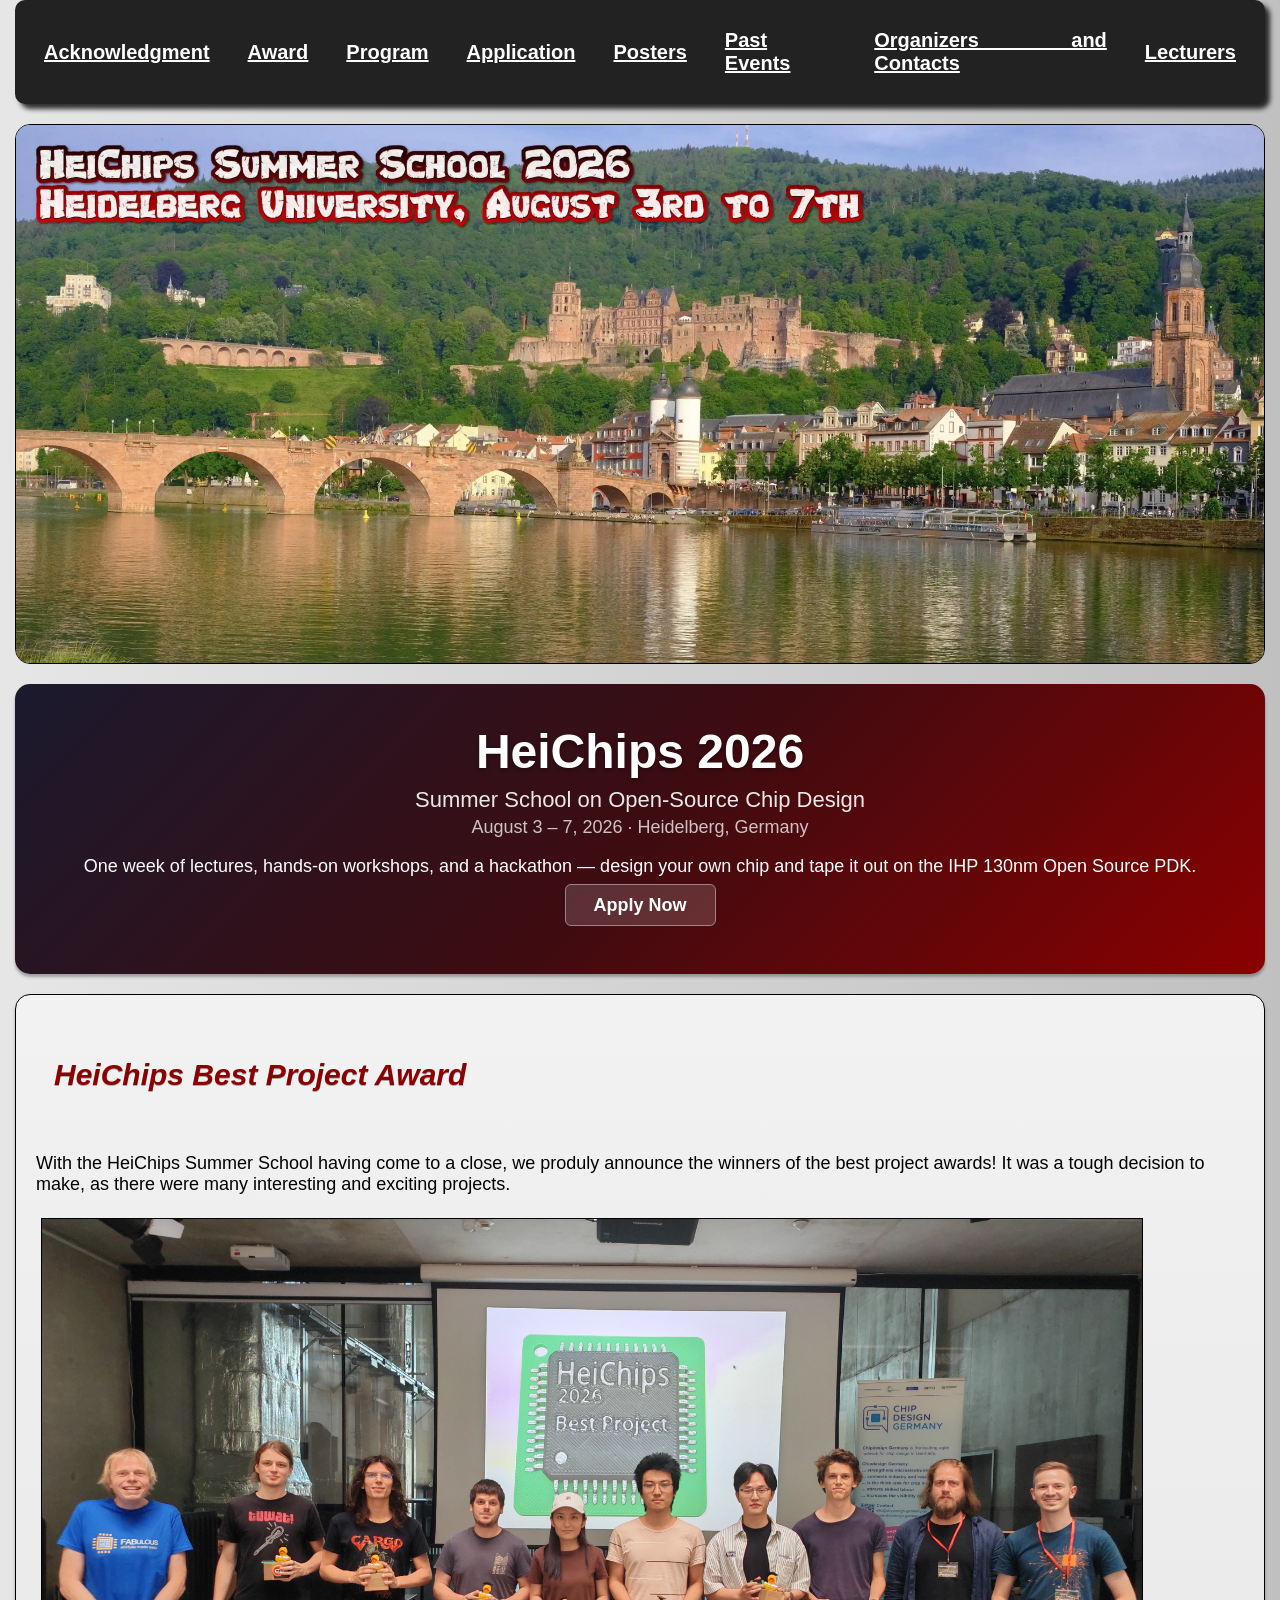
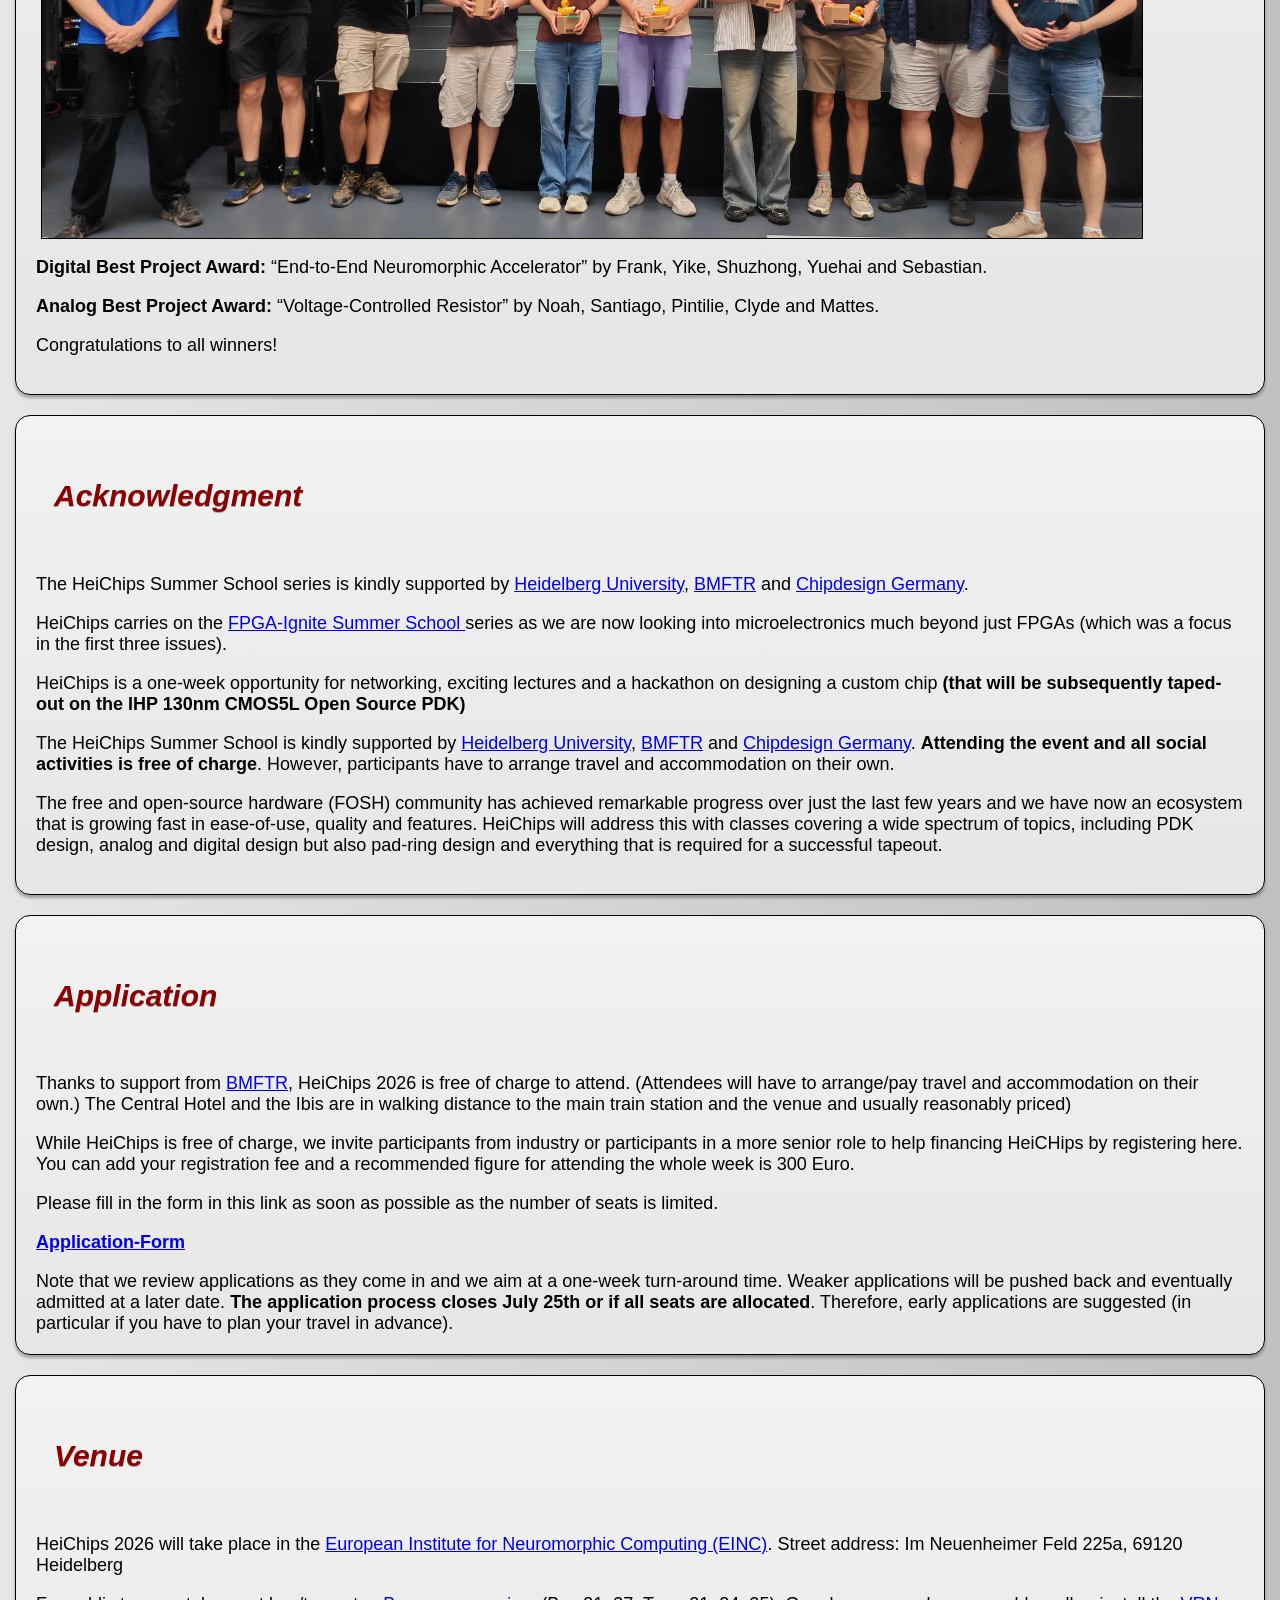
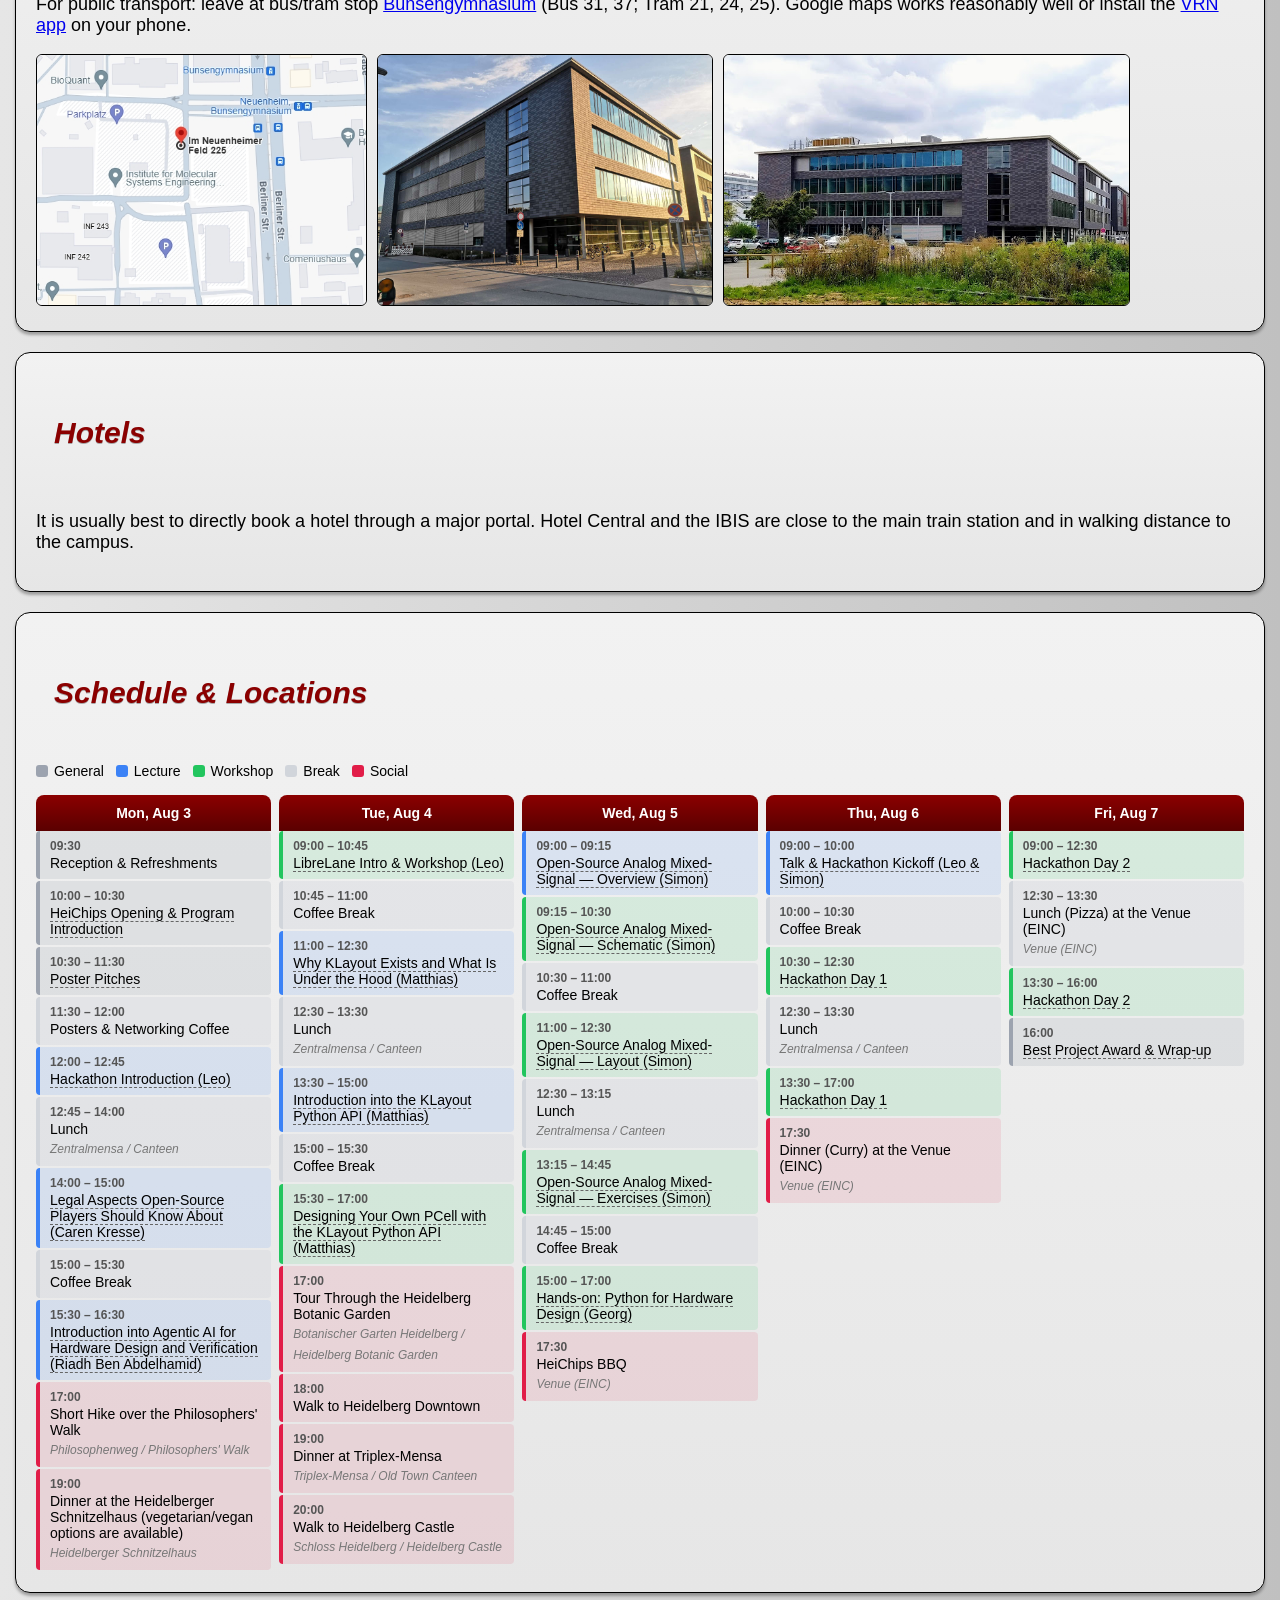
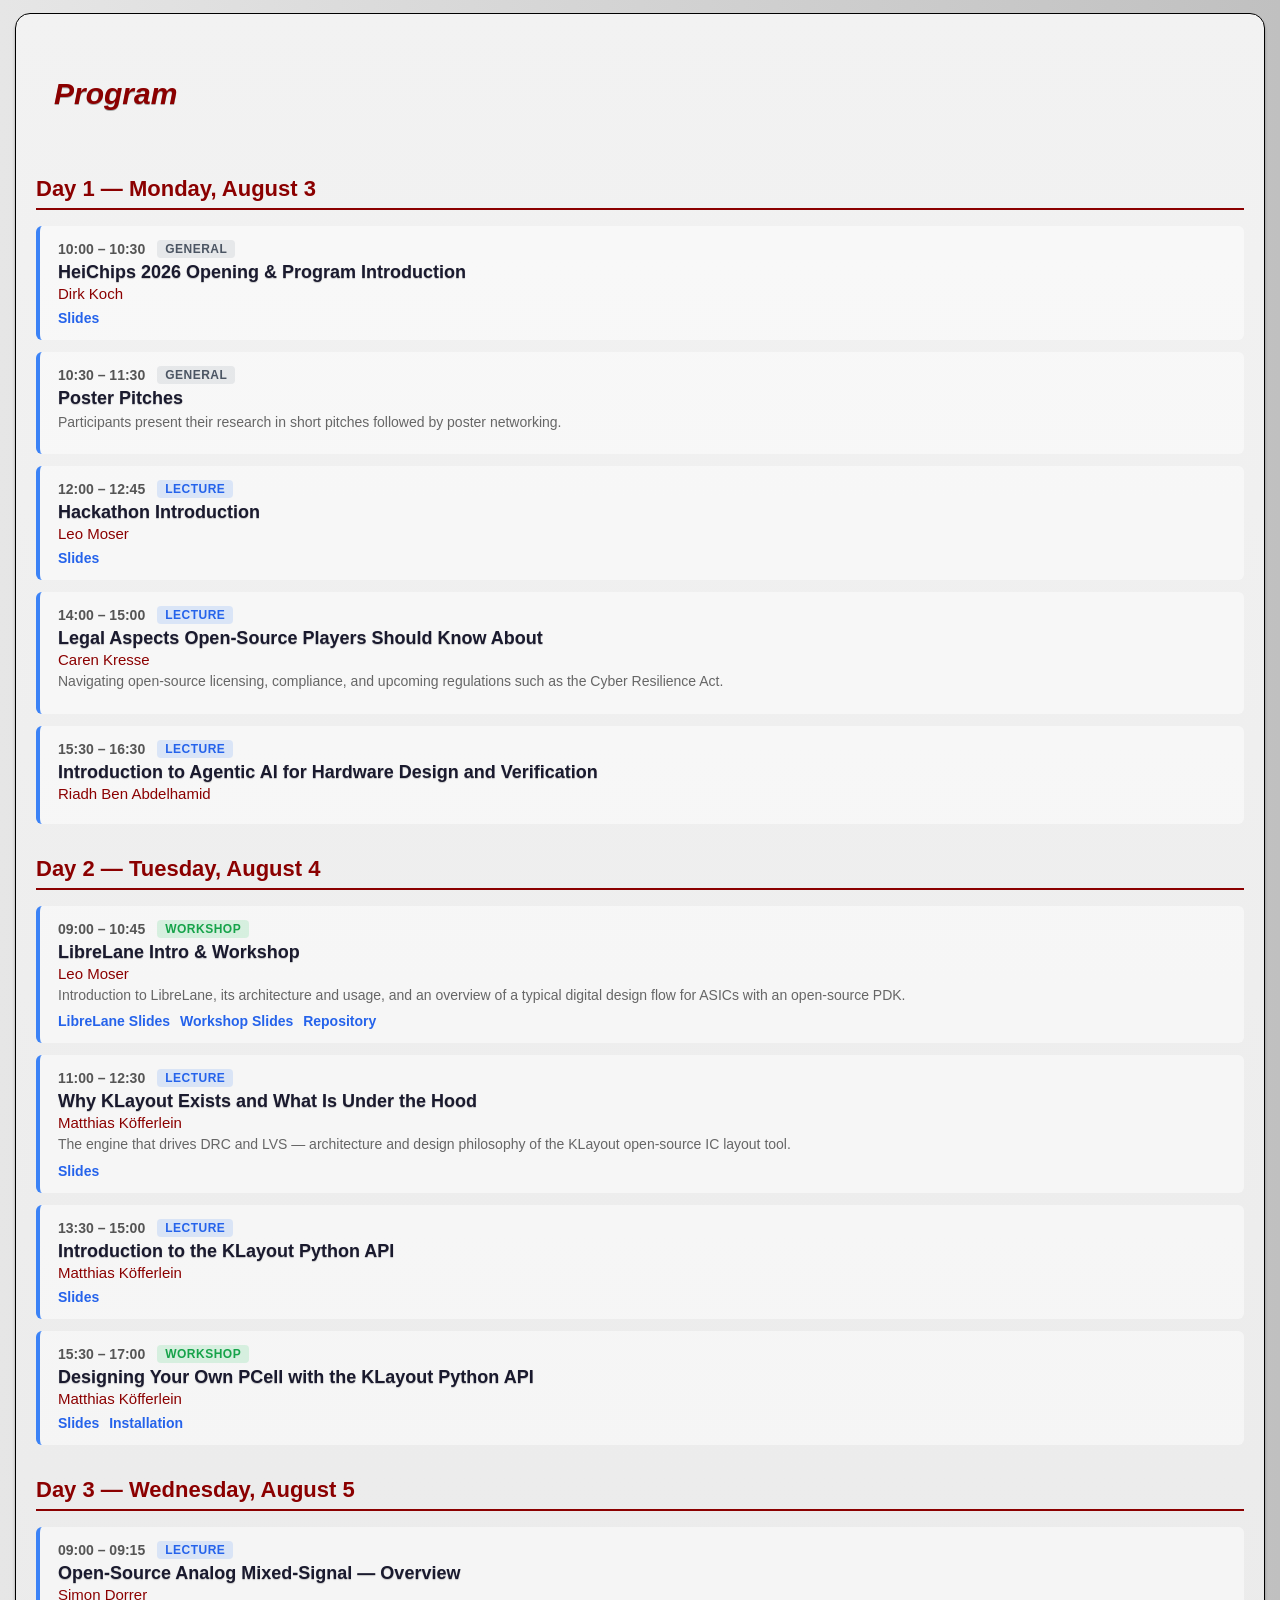
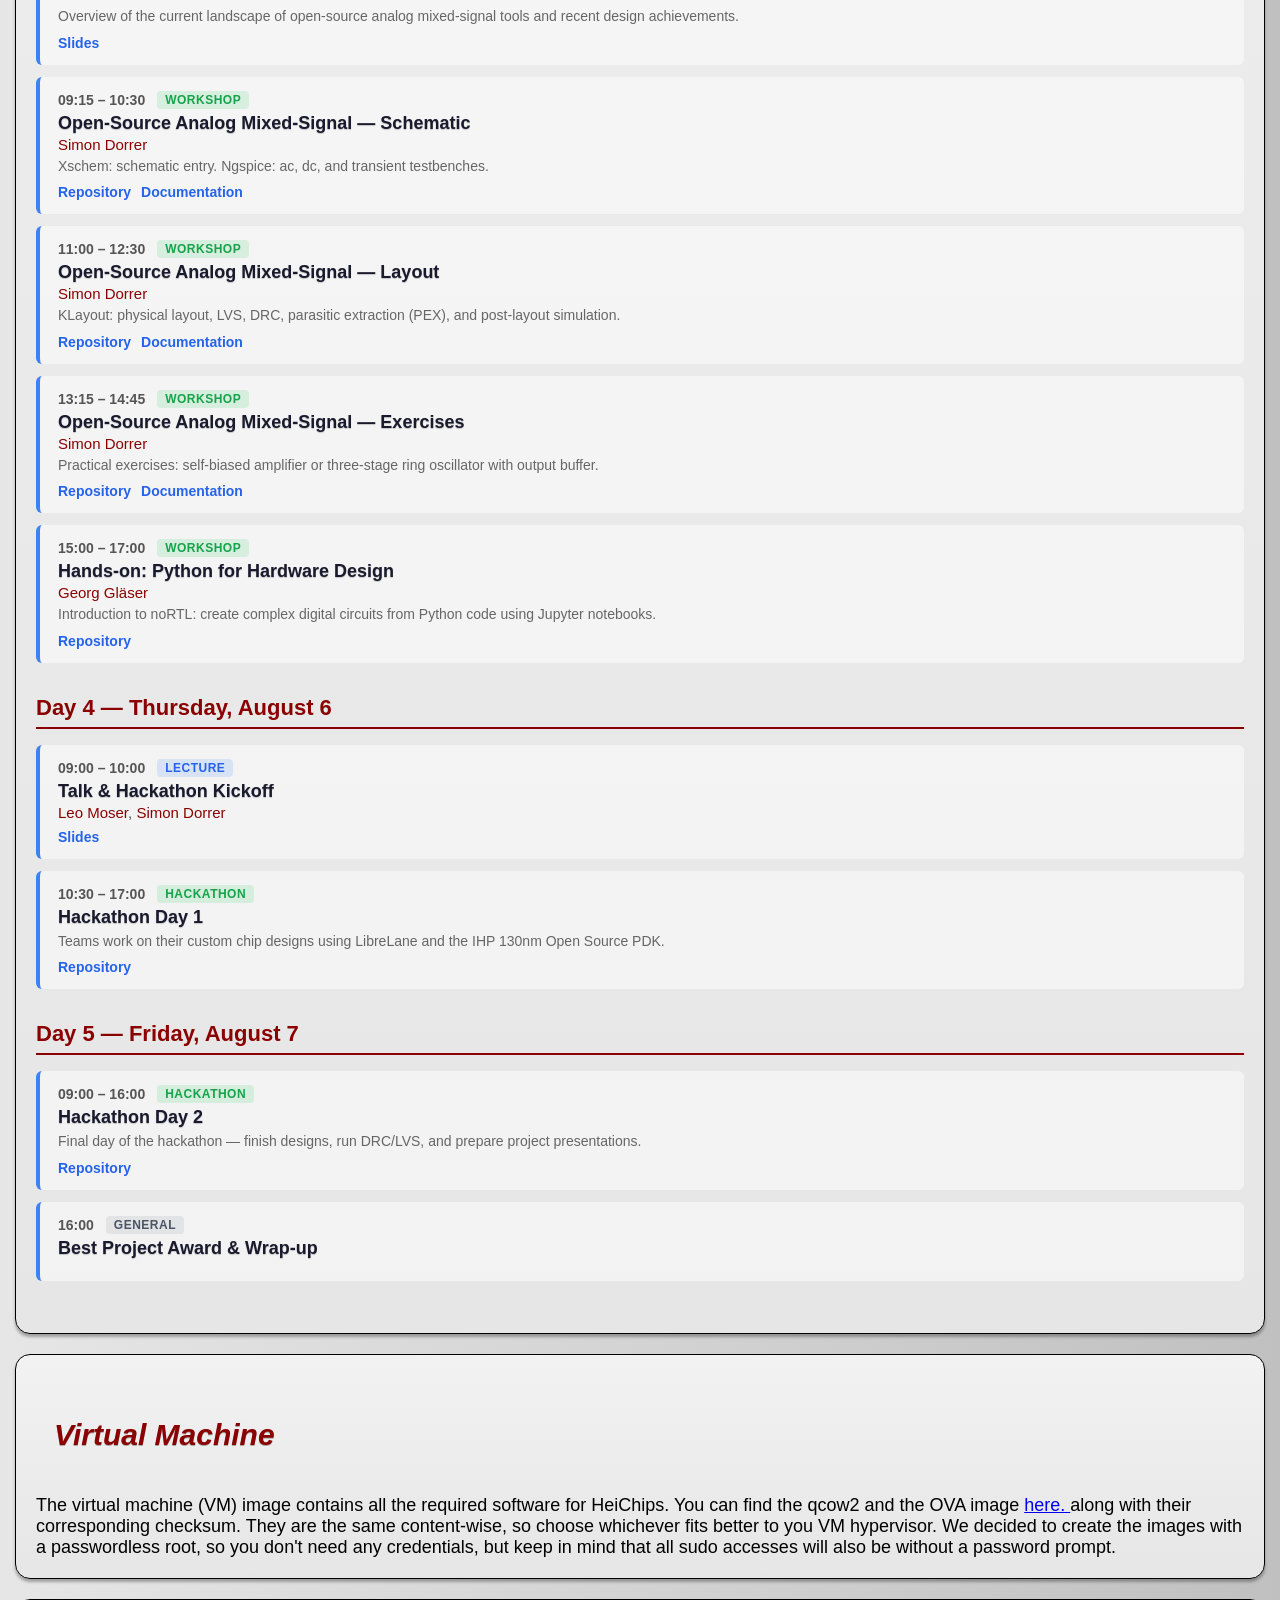
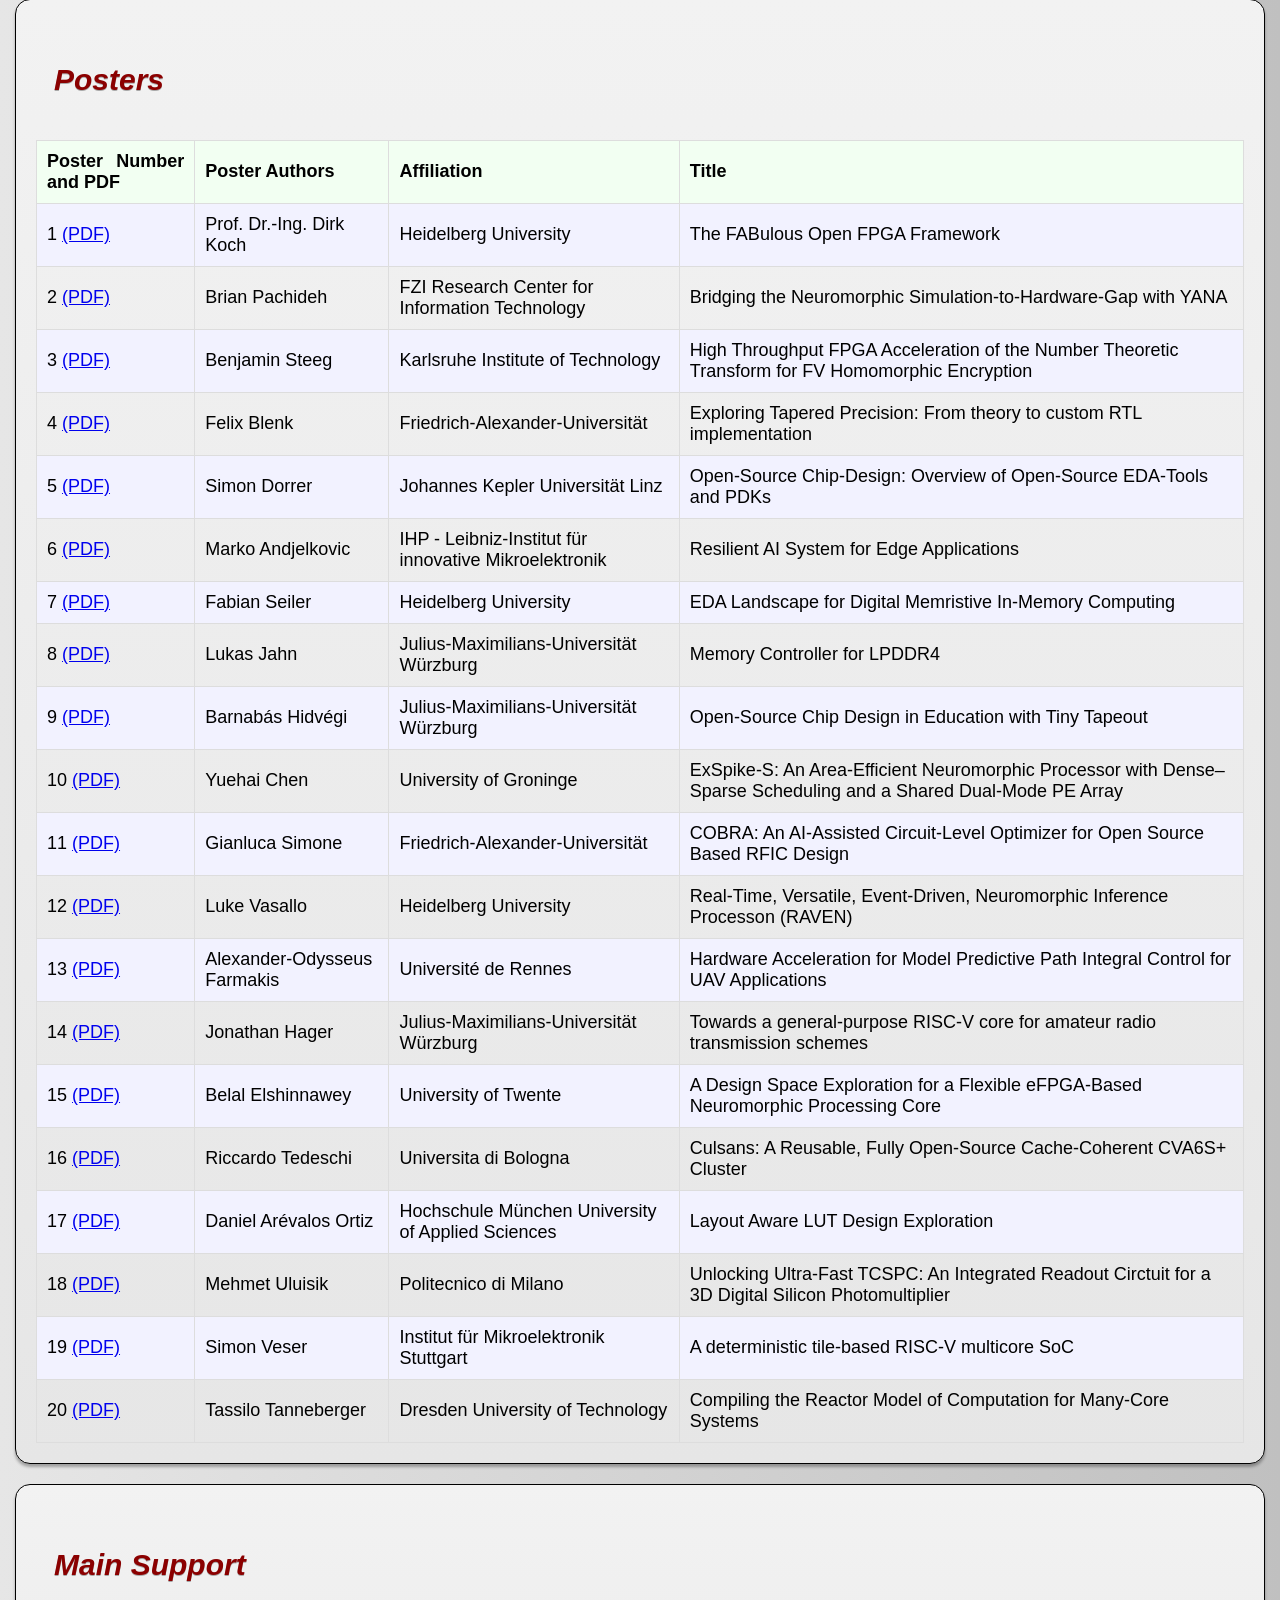
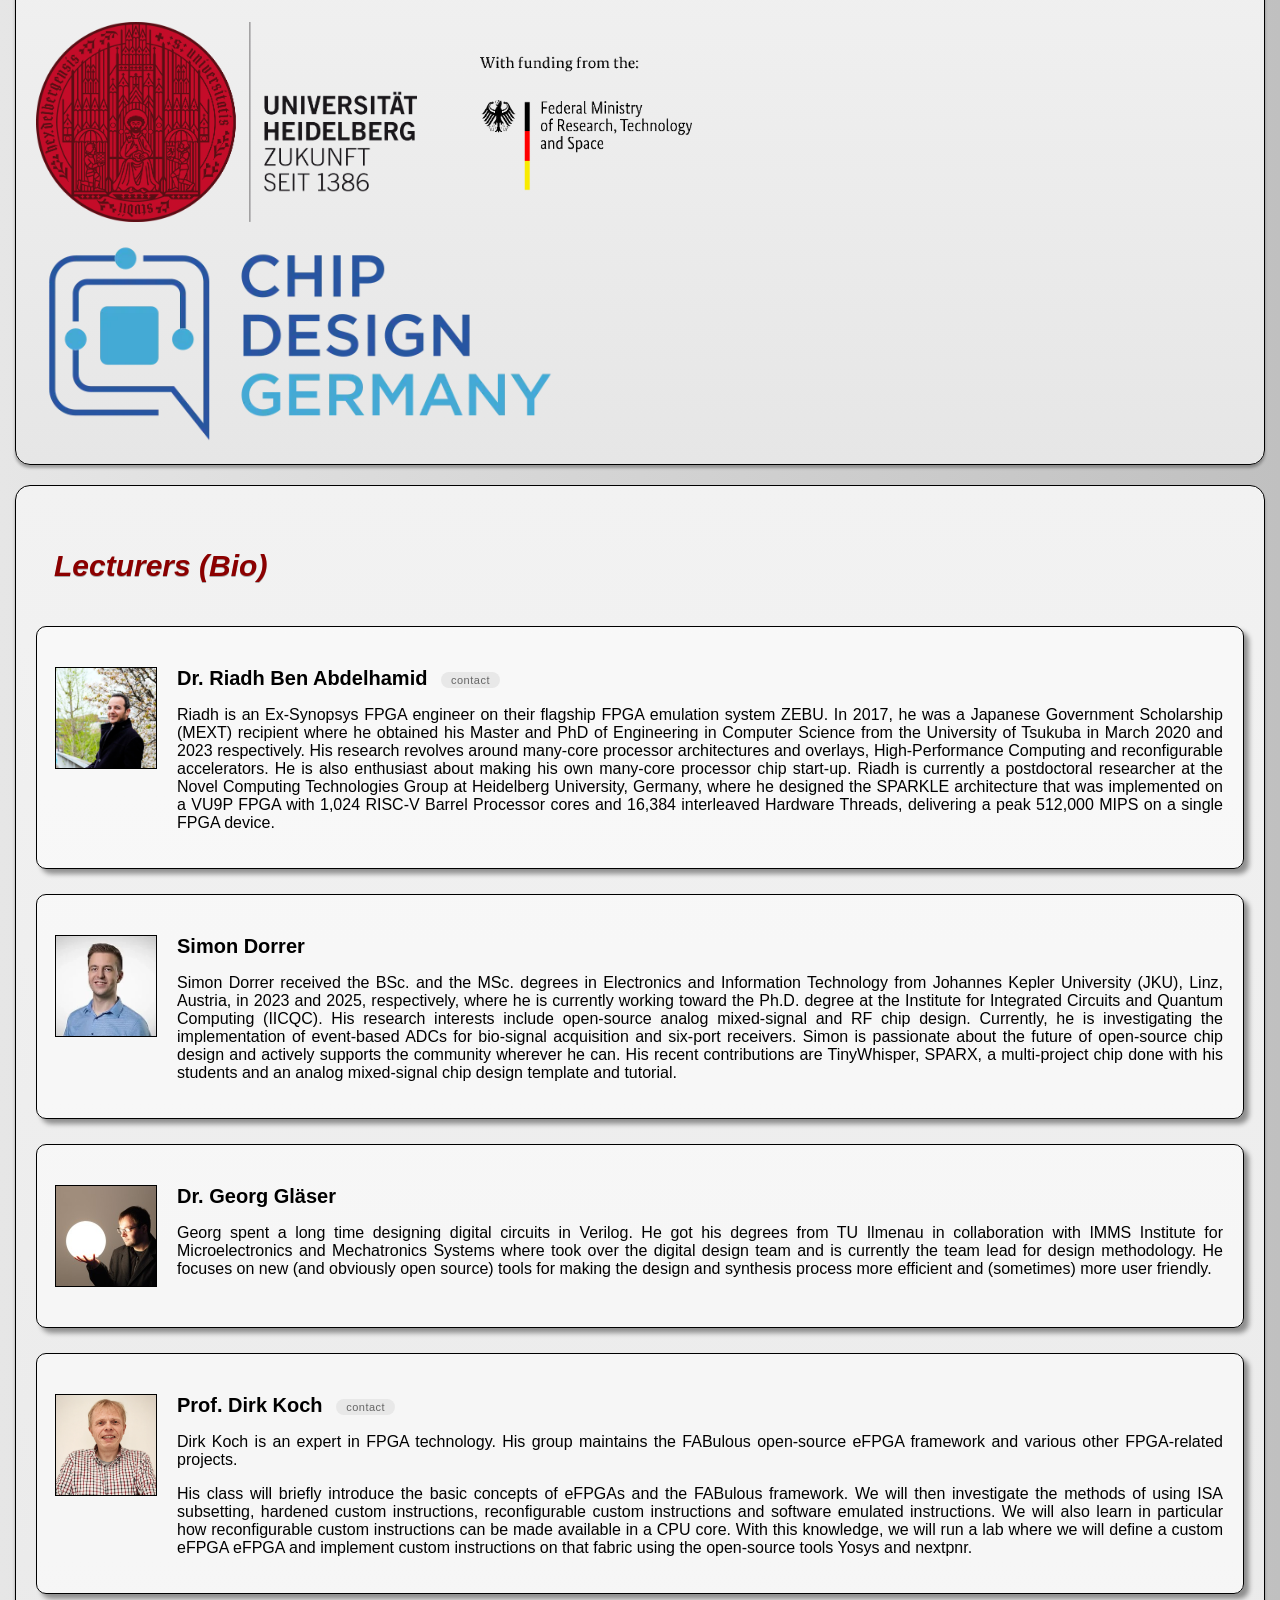
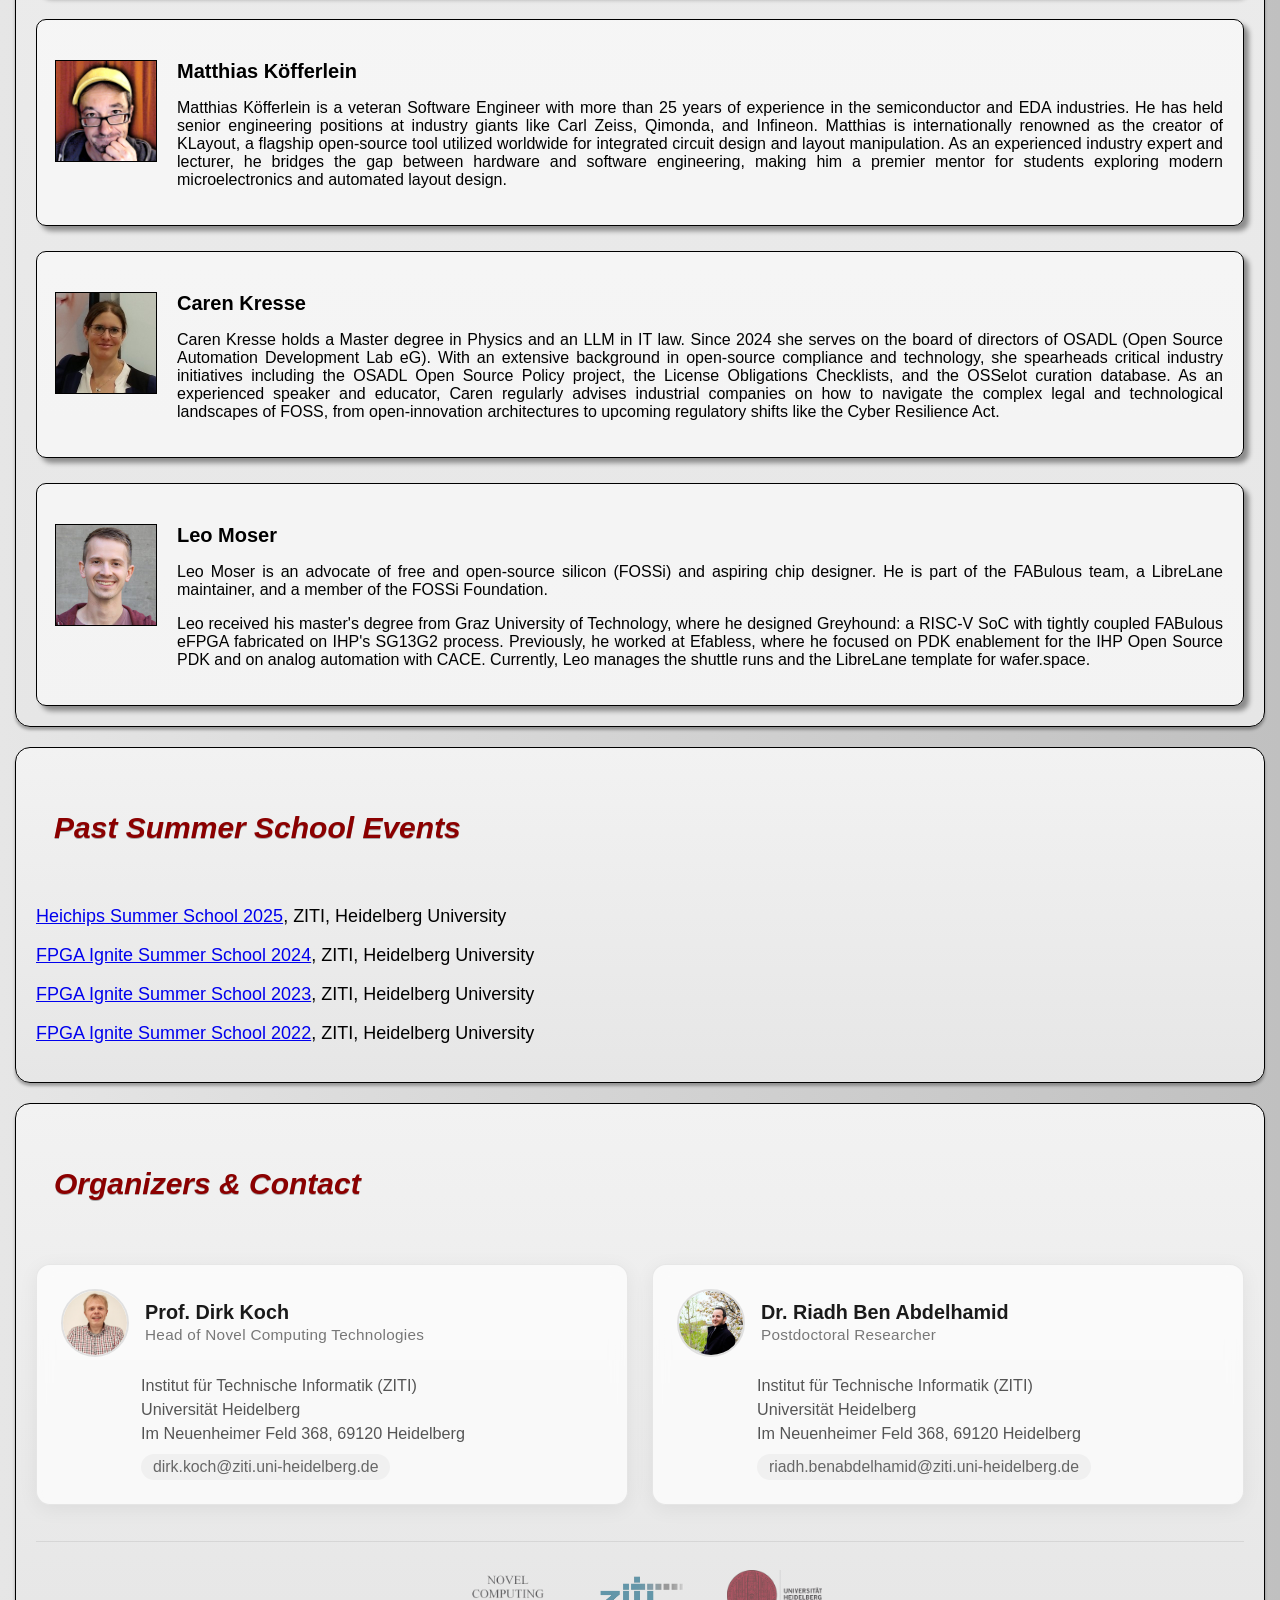
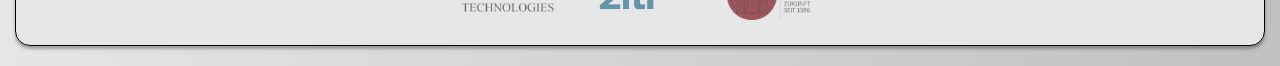
==== pr-preview/pr-49/index.html @ de4b8b9b "Deploy preview for PR 49 🛫" ====
<!DOCTYPE html>
<html lang="en">

<head>
    <meta charset="UTF-8">
    <meta name="viewport" content="width=device-width, initial-scale=1.0">
    <title> HeiChips 2026</title>
    <link rel="stylesheet" href="styles.css">
</head>

<body>

    <!-- Banner image placeholder -->

    <nav class="title-banner">
        <a href="#ack-section" class="nav-link">Acknowledgment</a>
        <a href="#award-section" class="nav-link">Award</a>
        <a href="#program-section" class="nav-link">Program</a>
        <a href="#hero-section" class="nav-link">Application</a>
        <!--a href="#instructions-section" class="nav-link">Instructions</a-->
        <!--a href="#tools-section" class="nav-link">Tools</a-->
        <!--<a href="#vm-section" class="nav-link">Virtual Machine</a>-->
        <a href="#posters-section" class="nav-link">Posters</a>
        <a href="#past-events-section" class="nav-link">Past Events</a>
        <!--a href="#award-section" class="nav-link">Hackathon Projects</a-->
        <!--a href="#venue-section" class="nav-link">Venue</a-->
        <a href="#organizers-section" class="nav-link">Organizers and Contacts</a>
        <!--a href="#contact-section" class="nav-link">Contact</a-->
        <a href="#lecturers-section" class="nav-link">Lecturers</a>
        <!--a href="#impressions-section" class="nav-link">Impressions</a-->
    </nav>
    <img class="banner-image" src="./logos/bgimage_lq.webp" alt="Banner Image">

    <!-- Hero / Landing -->
    <section id="hero-section" class="wave-animation hero">
        <h1>HeiChips 2026</h1>
        <p class="hero-subtitle">Summer School on Open-Source Chip Design</p>
        <p class="hero-details">August 3 &ndash; 7, 2026 &middot; Heidelberg, Germany</p>
        <p>One week of lectures, hands-on workshops, and a hackathon &mdash; design your own chip and tape it out on the
            IHP 130nm Open Source PDK.</p>
        <p><b><a href="https://forms.gle/pP1UxR2B7jatKiFt7" target="_blank">Apply Now</a></b></p>
    </section>

    <!-- Award -->
    <section id="award-section" class="wave-animation">
        <h2>HeiChips Best Project Award</h2>
        <p>With the HeiChips Summer School having come to a close, we produly announce the winners of the best project awards! It was a tough decision to make, as there were many interesting and exciting projects.</p>
        
        <div class="award-image-container">
          <a href="./images/award_ceremony_2026.jpg" target="_blank">
            <img src="./images/award_ceremony_2026.jpg" alt="HeiChips Best Project Award winners" style="max-width: 100%; height: auto;">
          </a>
        </div>
        
        <p><b>Digital Best Project Award:</b> “End-to-End Neuromorphic Accelerator” by Frank, Yike, Shuzhong, Yuehai and Sebastian.</p>
        
        <p><b>Analog Best Project Award:</b> “Voltage-Controlled Resistor” by Noah, Santiago, Pintilie, Clyde and Mattes.</p>
        
        <p>Congratulations to all winners!</p>
    </section>

    <!-- Acknowledgment -->
    <section id="ack-section" class="wave-animation">
        <h2>Acknowledgment</h2>
        <p>The HeiChips Summer School series is kindly supported by <a
                href="https://www.uni-heidelberg.de/en">Heidelberg
                University</a>, <a href="https://www.bmbf.de/EN/Home/home_node.html">BMFTR</a>
            and <a href="https://www.chipdesign-germany.de/en/">Chipdesign
                Germany</a>.</p>
        <p>HeiChips carries on the <a href=https://fpga-ignite.github.io />
            FPGA-Ignite Summer School </a> series as we are now looking into
            microelectronics much beyond just FPGAs (which was a focus in
            the first three issues).</p>

        <p>HeiChips is a one-week opportunity for networking, exciting lectures and a hackathon on designing a custom
            chip <b>(that will be subsequently taped-out on the IHP 130nm CMOS5L Open Source PDK)</b></p>

        <p>The HeiChips Summer School is kindly supported by <a href=https://www.uni-heidelberg.de/en>Heidelberg
                University</a>, <a href=https://www.bmbf.de/EN/Home/home_node.html>BMFTR</a>
            and <a href="https://www.chipdesign-germany.de/en/">Chipdesign
                Germany</a>. <b>Attending the event and all social activities is free of charge</b>. However,
            participants have to arrange travel and accommodation on their own.

        <p>The free and open-source hardware (FOSH) community has achieved remarkable progress over just the last few
            years and we have now an ecosystem that is growing fast in ease-of-use, quality and features. HeiChips will
            address this with classes covering a wide spectrum of topics, including PDK design, analog and digital
            design but also pad-ring design and everything that is required for a successful tapeout. </p>
    </section>

    <!-- Application -->
    <section id="application-section" class="wave-animation">
        <h2>Application</h2>
        <p> Thanks to support from <a href="https://www.bmbf.de/EN/Home/home_node.html">BMFTR</a>, HeiChips 2026 is free
            of charge to attend. (Attendees will have to arrange/pay travel and accommodation on their own.) The Central
            Hotel and the Ibis are in walking distance to the main train station and the venue and usually reasonably
            priced) </p>
        <p>While HeiChips is free of charge, we invite participants from industry or participants in a more senior role
            to help financing HeiCHips by registering here. You can add your registration fee and a recommended figure
            for attending the whole week is 300 Euro. </p>
        <p> Please fill in the form in this link as soon as possible as the number of seats is limited.</p>
        <p><b><a href="https://forms.gle/pP1UxR2B7jatKiFt7" target="_blank">Application-Form</a></b></p>

        Note that we review applications as they come in and we aim at a one-week turn-around time. Weaker applications
        will be pushed back and eventually admitted at a later date. <b>The application process closes July 25th or if
            all seats are allocated</b>. Therefore, early applications are suggested (in particular if you have to plan
        your travel in advance).
    </section>

    <!-- Venue -->
    <section id="venue-section" class="wave-animation">
        <div>
            <h2>Venue</h2>
            <p> HeiChips 2026 will take place in the <a href="https://www.kip.uni-heidelberg.de/einc/"
                    target="_blank">European Institute for Neuromorphic Computing (EINC)</a>. Street address: Im
                Neuenheimer Feld 225a, 69120 Heidelberg</p>
            <p>For public transport: leave at bus/tram stop <a
                    href="https://maps.app.goo.gl/uW7NAToGvAod9fEv8">Bunsengymnasium</a> (Bus 31, 37; Tram 21, 24, 25).
                Google maps works reasonably well or install the <a
                    href="https://www.vrn.de/service/apps/companion/index.html">VRN app</a> on your phone.</p>
        </div>
        <div class="venue-image-container">
            <a href="https://maps.app.goo.gl/hdYJLKHhZwVGu2yd6" target="_blank">
                <img src="images/map.jpeg" alt="map">
            </a>
            <img src="images/venue24-1.JPEG" alt="venue">
            <img src="images/venue24.jpg" alt="venue">
        </div>
        </div>
    </section>

    <!-- Hotels -->
    <section id="hotel-section" class="wave-animation">
        <h2>Hotels</h2>
        <p>It is usually best to directly book a hotel through a major portal.
            Hotel Central and the IBIS are close to the main train station and in walking distance to the campus.
    </section>

    <!-- Instructions -->
    <!--section id="instructions-section" class="wave-animation">
	    <h2>Instructions</h2> 
	    <p> The virtual machine image contains all the required software for the summer school. Here, you can find the instructions on downloading and installing Virtual Machine software like VirtualBox and KVM/QEMU as well as the corresponding VM-images.</p>

	    <h5>Quick notes on the installation of Virtual Machines (Virtual Box and KVM/QEMU)</h5>
	    <ol>
		    <li><h4> Virtual Machine Software (Host)</h4>

            The virtual machine (VM) image is available in VDI-format for VirtualBox and QCOW2-Format for KVM/QEMU.
            
            If you have already VirtualBox or KVM/QEMU installed, continue to (2).
            
            Decide which virtual machine software to install. If unsure, use VirtualBox (easier installation).
            
            Download VirtualBox for your system here:
	    <a href="https://www.virtualbox.org/wiki/Downloads" target="_blank">Download links for VirtualBox</a> (Install and follow the instructions in the link provided).</li>

            
	    <h5>Link for the Virtual Machine Images:</h5>
            The VM-image is available in two formats. You need only the one that fits to the virtual machine software that you installed.
	    The Virtual Machine image is compressed in 7zip format and available as a Virtual Box Image (VDI) and KVM (QCOW), get it here:
            
	    <br>Compressed KVM VM-image:</h6> <a href="https://www.dropbox.com/scl/fi/w1grfcv5zhyitpwg1jcuw/summer_school_2024.qcow2-Hiko.7z?rlkey=eikp90srp7mzcotrgzlcpclyl&dl=0" target="_blank">KVM link</a>
	    <br>Compressed VDI VM-image:</h6> <a href="https://www.dropbox.com/scl/fi/b5xlqjrock0hmgvulak3i/summer_school_2024.vdi-Hiko.7z?rlkey=7jyd377ioueiwaavf63n0ini1&dl=0" target="_blank">VDI link</a>

		    <li><h4>Extract Virtual Machine</h4>
	    The VM needs to be extracted before starting. If you haven't 7zip installed, install it using the appropriate binary provided in the package (linux, macos, windows, 32- and 64-bit). You can download 7-zip from here: <a href="https://www.7-zip.org/download.html" target="_blank">Download links for 7-zip</a>
            
	    Then extract the image using 7zip. </li>
            
            
		    <li><h4> Start Virtual Machine</h4>
            
			    Using the virtual machine software you chose, create a new virtual machine wich has at least Two CPUs and 20GB of RAM (more is better), and open the corresponding image. Then, start the virtual machine and you should see the Debian-system booting to the graphical login screen.  Done!<br>To log into the VM use:
			    <br><b>Username:</b> user
			    <br><b>Password/root password:</b> FPGAIgnite </li>
            </ol>
            

    </section-->

    <!-- Schedule -->
    <section id="schedule-section" class="wave-animation">
        <h2>Schedule & Locations</h2>
        <div class="cal-legend">
            <span class="cal-legend-item"><span class="cal-dot cal-cat-general"></span>General</span>
            <span class="cal-legend-item"><span class="cal-dot cal-cat-lecture"></span>Lecture</span>
            <span class="cal-legend-item"><span class="cal-dot cal-cat-workshop"></span>Workshop</span>
            <span class="cal-legend-item"><span class="cal-dot cal-cat-break"></span>Break</span>
            <span class="cal-legend-item"><span class="cal-dot cal-cat-social"></span>Social</span>
        </div>
        <div class="cal-tabs">
            <button class="cal-tab active" onclick="showDay('mon')">Mon<br><span>Aug 3</span></button>
            <button class="cal-tab" onclick="showDay('tue')">Tue<br><span>Aug 4</span></button>
            <button class="cal-tab" onclick="showDay('wed')">Wed<br><span>Aug 5</span></button>
            <button class="cal-tab" onclick="showDay('thu')">Thu<br><span>Aug 6</span></button>
            <button class="cal-tab" onclick="showDay('fri')">Fri<br><span>Aug 7</span></button>
        </div>
        <div class="cal-grid">
            <!-- Monday -->
            <div class="cal-day active" id="day-mon" data-day="mon">
                <div class="cal-day-header">Mon, Aug 3</div>
                <div class="cal-slot cal-cat-general">
                    <span class="cal-time">09:30</span>
                    <span class="cal-title">Reception &amp; Refreshments</span>

                </div>
                <div class="cal-slot cal-cat-general">
                    <span class="cal-time">10:00 – 10:30</span>
                    <span class="cal-title">
                        <a href="#prog-opening" class="schedule-link">HeiChips Opening &amp; Program Introduction</a>
                    </span>
                </div>
                <div class="cal-slot cal-cat-general">
                    <span class="cal-time">10:30 – 11:30</span>
                    <span class="cal-title">
                        <a href="#prog-pitches" class="schedule-link">Poster Pitches</a>
                    </span>
                </div>
                <div class="cal-slot cal-cat-break">
                    <span class="cal-time">11:30 – 12:00</span>
                    <span class="cal-title">Posters &amp; Networking Coffee</span>

                </div>
                <div class="cal-slot cal-cat-lecture">
                    <span class="cal-time">12:00 – 12:45</span>
                    <span class="cal-title">
                        <a href="#prog-hackathon-intro" class="schedule-link">Hackathon Introduction (Leo)</a>
                    </span>
                </div>
                <div class="cal-slot cal-cat-break">
                    <span class="cal-time">12:45 – 14:00</span>
                    <span class="cal-title">Lunch</span>
                    <span class="cal-location">
                        <a href="https://maps.app.goo.gl/168wNVqGQGwdeBGw6" target="_blank"
                            rel="noopener noreferrer">Zentralmensa / Canteen</a>
                    </span>
                </div>
                <div class="cal-slot cal-cat-lecture">
                    <span class="cal-time">14:00 – 15:00</span>
                    <span class="cal-title">
                        <a href="#prog-legal" class="schedule-link">Legal Aspects Open-Source Players Should Know About
                            (Caren Kresse)</a>
                    </span>
                </div>
                <div class="cal-slot cal-cat-break">
                    <span class="cal-time">15:00 – 15:30</span>
                    <span class="cal-title">Coffee Break</span>

                </div>
                <div class="cal-slot cal-cat-lecture">
                    <span class="cal-time">15:30 – 16:30</span>
                    <span class="cal-title">
                        <a href="#prog-agentic-ai" class="schedule-link">Introduction into Agentic AI for Hardware
                            Design and Verification (Riadh Ben Abdelhamid)</a>
                    </span>
                </div>
                <div class="cal-slot cal-cat-social">
                    <span class="cal-time">17:00</span>
                    <span class="cal-title">Short Hike over the Philosophers' Walk</span>
                    <span class="cal-location">
                        <a href="https://maps.app.goo.gl/7XNCVCQ8eh8ptqGh7" target="_blank"
                            rel="noopener noreferrer">Philosophenweg / Philosophers' Walk</a>
                    </span>
                </div>
                <div class="cal-slot cal-cat-social">
                    <span class="cal-time">19:00</span>
                    <span class="cal-title">Dinner at the Heidelberger Schnitzelhaus (vegetarian/vegan options are available)</span>
                    <span class="cal-location">
                        <a href="https://maps.app.goo.gl/UCEihFMjAbPAGcpM9" target="_blank"
                            rel="noopener noreferrer">Heidelberger Schnitzelhaus</a>
                    </span>
                </div>
            </div>
            <!-- Tuesday -->
            <div class="cal-day" id="day-tue" data-day="tue">
                <div class="cal-day-header">Tue, Aug 4</div>
                <div class="cal-slot cal-cat-workshop">
                    <span class="cal-time">09:00 – 10:45</span>
                    <span class="cal-title">
                        <a href="#prog-librelane" class="schedule-link">LibreLane Intro &amp; Workshop (Leo)</a>
                    </span>
                </div>
                <div class="cal-slot cal-cat-break">
                    <span class="cal-time">10:45 – 11:00</span>
                    <span class="cal-title">Coffee Break</span>

                </div>
                <div class="cal-slot cal-cat-lecture">
                    <span class="cal-time">11:00 – 12:30</span>
                    <span class="cal-title">
                        <a href="#prog-klayout-intro" class="schedule-link">Why KLayout Exists and What Is Under the
                            Hood (Matthias)</a>
                    </span>
                </div>
                <div class="cal-slot cal-cat-break">
                    <span class="cal-time">12:30 – 13:30</span>
                    <span class="cal-title">Lunch</span>
                    <span class="cal-location">
                        <a href="https://maps.app.goo.gl/168wNVqGQGwdeBGw6" target="_blank"
                            rel="noopener noreferrer">Zentralmensa / Canteen</a>
                    </span>
                </div>
                <div class="cal-slot cal-cat-lecture">
                    <span class="cal-time">13:30 – 15:00</span>
                    <span class="cal-title">
                        <a href="#prog-klayout-api" class="schedule-link">Introduction into the KLayout Python API
                            (Matthias)</a>
                    </span>
                </div>
                <div class="cal-slot cal-cat-break">
                    <span class="cal-time">15:00 – 15:30</span>
                    <span class="cal-title">Coffee Break</span>

                </div>
                <div class="cal-slot cal-cat-workshop">
                    <span class="cal-time">15:30 – 17:00</span>
                    <span class="cal-title">
                        <a href="#prog-klayout-pcell" class="schedule-link">Designing Your Own PCell with the KLayout
                            Python API (Matthias)</a>
                    </span>
                </div>
                <div class="cal-slot cal-cat-social">
                    <span class="cal-time">17:00</span>
                    <span class="cal-title">Tour Through the Heidelberg Botanic Garden</span>
                    <span class="cal-location">
                        <a href="https://maps.app.goo.gl/cp3hMNBdnejx39T4A" target="_blank"
                            rel="noopener noreferrer">Botanischer Garten Heidelberg / Heidelberg Botanic Garden</a>
                    </span>
                </div>
                <div class="cal-slot cal-cat-social">
                    <span class="cal-time">18:00</span>
                    <span class="cal-title">Walk to Heidelberg Downtown</span>
                </div>
                <div class="cal-slot cal-cat-social">
                    <span class="cal-time">19:00</span>
                    <span class="cal-title">Dinner at Triplex-Mensa</span>
                    <span class="cal-location">
                        <a href="https://maps.app.goo.gl/ZLTveNZha1d61MtU7" target="_blank"
                            rel="noopener noreferrer">Triplex-Mensa / Old Town Canteen</a>
                    </span>
                </div>
                <div class="cal-slot cal-cat-social">
                    <span class="cal-time">20:00</span>
                    <span class="cal-title">Walk to Heidelberg Castle</span>
                    <span class="cal-location">
                        <a href="https://maps.app.goo.gl/NLJVw1auDhL4321y5" target="_blank"
                            rel="noopener noreferrer">Schloss Heidelberg / Heidelberg Castle</a>
                    </span>
                </div>
            </div>
            <!-- Wednesday -->
            <div class="cal-day" id="day-wed" data-day="wed">
                <div class="cal-day-header">Wed, Aug 5</div>
                <div class="cal-slot cal-cat-lecture">
                    <span class="cal-time">09:00 – 09:15</span>
                    <span class="cal-title">
                        <a href="#prog-ams-overview" class="schedule-link">Open-Source Analog Mixed-Signal &mdash;
                            Overview (Simon)</a>
                    </span>
                </div>
                <div class="cal-slot cal-cat-workshop">
                    <span class="cal-time">09:15 – 10:30</span>
                    <span class="cal-title">
                        <a href="#prog-ams-schematic" class="schedule-link">Open-Source Analog Mixed-Signal &mdash;
                            Schematic (Simon)</a>
                    </span>
                </div>
                <div class="cal-slot cal-cat-break">
                    <span class="cal-time">10:30 – 11:00</span>
                    <span class="cal-title">Coffee Break</span>

                </div>
                <div class="cal-slot cal-cat-workshop">
                    <span class="cal-time">11:00 – 12:30</span>
                    <span class="cal-title">
                        <a href="#prog-ams-layout" class="schedule-link">Open-Source Analog Mixed-Signal &mdash; Layout
                            (Simon)</a>
                    </span>
                </div>
                <div class="cal-slot cal-cat-break">
                    <span class="cal-time">12:30 – 13:15</span>
                    <span class="cal-title">Lunch</span>
                    <span class="cal-location">
                        <a href="https://maps.app.goo.gl/168wNVqGQGwdeBGw6" target="_blank"
                            rel="noopener noreferrer">Zentralmensa / Canteen</a>
                    </span>
                </div>
                <div class="cal-slot cal-cat-workshop">
                    <span class="cal-time">13:15 – 14:45</span>
                    <span class="cal-title">
                        <a href="#prog-ams-exercises" class="schedule-link">Open-Source Analog Mixed-Signal &mdash;
                            Exercises (Simon)</a>
                    </span>
                </div>
                <div class="cal-slot cal-cat-break">
                    <span class="cal-time">14:45 – 15:00</span>
                    <span class="cal-title">Coffee Break</span>

                </div>
                <div class="cal-slot cal-cat-workshop">
                    <span class="cal-time">15:00 – 17:00</span>
                    <span class="cal-title">
                        <a href="#prog-python-hw" class="schedule-link">Hands-on: Python for Hardware Design (Georg)</a>
                    </span>
                </div>
                <div class="cal-slot cal-cat-social">
                    <span class="cal-time">17:30</span>
                    <span class="cal-title">HeiChips BBQ</span>
                    <span class="cal-location">
                        <a href="https://maps.app.goo.gl/7FZHhx7gFCVAC1fu6" target="_blank"
                            rel="noopener noreferrer">Venue (EINC)</a>
                    </span>
                </div>
            </div>
            <!-- Thursday -->
            <div class="cal-day" id="day-thu" data-day="thu">
                <div class="cal-day-header">Thu, Aug 6</div>
                <div class="cal-slot cal-cat-lecture">
                    <span class="cal-time">09:00 – 10:00</span>
                    <span class="cal-title">
                        <a href="#prog-hackathon-kickoff" class="schedule-link">Talk &amp; Hackathon Kickoff (Leo &amp;
                            Simon)</a>
                    </span>
                </div>
                <div class="cal-slot cal-cat-break">
                    <span class="cal-time">10:00 – 10:30</span>
                    <span class="cal-title">Coffee Break</span>

                </div>
                <div class="cal-slot cal-cat-workshop">
                    <span class="cal-time">10:30 – 12:30</span>
                    <span class="cal-title">
                        <a href="#prog-hackathon-thu" class="schedule-link">Hackathon Day 1</a>
                    </span>
                </div>
                <div class="cal-slot cal-cat-break">
                    <span class="cal-time">12:30 – 13:30</span>
                    <span class="cal-title">Lunch</span>
                    <span class="cal-location">
                        <a href="https://maps.app.goo.gl/168wNVqGQGwdeBGw6" target="_blank"
                            rel="noopener noreferrer">Zentralmensa / Canteen</a>
                    </span>
                </div>
                <div class="cal-slot cal-cat-workshop">
                    <span class="cal-time">13:30 – 17:00</span>
                    <span class="cal-title">
                        <a href="#prog-hackathon-thu" class="schedule-link">Hackathon Day 1</a>
                    </span>
                </div>
                <div class="cal-slot cal-cat-social">
                    <span class="cal-time">17:30</span>
                    <span class="cal-title">Dinner (Curry) at the Venue (EINC)</span>
                    <span class="cal-location">
                        <a href="https://maps.app.goo.gl/7FZHhx7gFCVAC1fu6" target="_blank"
                            rel="noopener noreferrer">Venue (EINC)</a>
                    </span>
                </div>
            </div>
            <!-- Friday -->
            <div class="cal-day" id="day-fri" data-day="fri">
                <div class="cal-day-header">Fri, Aug 7</div>
                <div class="cal-slot cal-cat-workshop">
                    <span class="cal-time">09:00 – 12:30</span>
                    <span class="cal-title">
                        <a href="#prog-hackathon-fri" class="schedule-link">Hackathon Day 2</a>
                    </span>
                </div>
                <div class="cal-slot cal-cat-break">
                    <span class="cal-time">12:30 – 13:30</span>
                    <span class="cal-title">Lunch (Pizza) at the Venue (EINC)</span>
                    <span class="cal-location">
                        <a href="https://maps.app.goo.gl/7ogw6Fk53hZUbG597" target="_blank"
                            rel="noopener noreferrer">Venue (EINC)</a>
                    </span>
                </div>
                <div class="cal-slot cal-cat-workshop">
                    <span class="cal-time">13:30 – 16:00</span>
                    <span class="cal-title">
                        <a href="#prog-hackathon-fri" class="schedule-link">Hackathon Day 2</a>
                    </span>
                </div>
                <div class="cal-slot cal-cat-general">
                    <span class="cal-time">16:00</span>
                    <span class="cal-title">
                        <a href="#prog-award" class="schedule-link">Best Project Award &amp; Wrap-up</a>
                    </span>
                </div>
            </div>
        </div>
        <script>
            function showDay(day) {
                document.querySelectorAll('.cal-day').forEach(function (el) {
                    el.classList.remove('active');
                });
                document.querySelectorAll('.cal-tab').forEach(function (el) {
                    el.classList.remove('active');
                });
                document.getElementById('day-' + day).classList.add('active');
                document.querySelector('.cal-tab[onclick*="' + day + '"]').classList.add('active');
            }
        </script>
    </section>

    <!-- Program -->
    <section id="program-section" class="wave-animation">
        <h2>Program</h2>

        <!-- Day 1 – Monday -->
        <div class="prog-day">
            <h3 class="prog-day-title">Day 1 &mdash; Monday, August 3</h3>

            <div class="prog-entry" id="prog-opening">
                <div class="prog-header">
                    <span class="prog-time">10:00 – 10:30</span>
                    <span class="prog-type prog-type-general">General</span>
                </div>
                <h4 class="prog-title">HeiChips 2026 Opening &amp; Program Introduction</h4>
                <p class="prog-speaker"><a href="#bio-dirk-id">Dirk Koch</a></p>
                <div class="prog-materials">
                    <a href="./presentations/HeiChips_2026_intro.pdf" target="_blank">Slides</a>
                </div>
            </div>

            <div class="prog-entry" id="prog-pitches">
                <div class="prog-header">
                    <span class="prog-time">10:30 – 11:30</span>
                    <span class="prog-type prog-type-general">General</span>
                </div>
                <h4 class="prog-title">Poster Pitches</h4>
                <p class="prog-description">Participants present their research in short pitches followed by poster
                    networking.</p>
                <div class="prog-materials">
                    <!-- <a href="" target="_blank">PDF</a> | <a href="">Video</a> -->
                </div>
            </div>

            <div class="prog-entry" id="prog-hackathon-intro">
                <div class="prog-header">
                    <span class="prog-time">12:00 – 12:45</span>
                    <span class="prog-type prog-type-lecture">Lecture</span>
                </div>
                <h4 class="prog-title">Hackathon Introduction</h4>
                <p class="prog-speaker"><a href="#bio-leo-id">Leo Moser</a></p>
                <div class="prog-materials">
                    <a href="./presentations/HeiChips26 - Hackathon Intro.pdf" target="_blank">Slides</a>
                </div>
            </div>

            <div class="prog-entry" id="prog-legal">
                <div class="prog-header">
                    <span class="prog-time">14:00 – 15:00</span>
                    <span class="prog-type prog-type-lecture">Lecture</span>
                </div>
                <h4 class="prog-title">Legal Aspects Open-Source Players Should Know About</h4>
                <p class="prog-speaker"><a href="#bio-caren-id">Caren Kresse</a></p>
                <p class="prog-description">Navigating open-source licensing, compliance, and upcoming regulations such
                    as the Cyber Resilience Act.</p>
                <div class="prog-materials">
                    <!-- <a href="" target="_blank">PDF</a> | <a href="">Video</a> -->
                </div>
            </div>

            <div class="prog-entry" id="prog-agentic-ai">
                <div class="prog-header">
                    <span class="prog-time">15:30 – 16:30</span>
                    <span class="prog-type prog-type-lecture">Lecture</span>
                </div>
                <h4 class="prog-title">Introduction to Agentic AI for Hardware Design and Verification</h4>
                <p class="prog-speaker"><a href="#bio-riadh-id">Riadh Ben Abdelhamid</a></p>
                <div class="prog-materials">
                    <!-- <a href="" target="_blank">PDF</a> | <a href="">Video</a> -->
                </div>
            </div>
        </div>

        <!-- Day 2 – Tuesday -->
        <div class="prog-day">
            <h3 class="prog-day-title">Day 2 &mdash; Tuesday, August 4</h3>

            <div class="prog-entry" id="prog-librelane">
                <div class="prog-header">
                    <span class="prog-time">09:00 – 10:45</span>
                    <span class="prog-type prog-type-workshop">Workshop</span>
                </div>
                <h4 class="prog-title">LibreLane Intro &amp; Workshop</h4>
                <p class="prog-speaker"><a href="#bio-leo-id">Leo Moser</a></p>
                <p class="prog-description">Introduction to LibreLane, its architecture and usage, and an overview of a
                    typical digital design flow for ASICs with an open-source PDK.</p>
                <div class="prog-materials">
                    <a href="./presentations/HeiChips26 - LibreLane.pdf" target="_blank">LibreLane Slides</a> <a href="./presentations/HeiChips26 - Digital Workshop.pdf" target="_blank">Workshop Slides</a> <a href="https://github.com/HeiChips/heichips26-digital-workshop">Repository</a> <!-- <a href="" target="_blank">PDF</a> | <a href="">Video</a> -->
                </div>
            </div>

            <div class="prog-entry" id="prog-klayout-intro">
                <div class="prog-header">
                    <span class="prog-time">11:00 – 12:30</span>
                    <span class="prog-type prog-type-lecture">Lecture</span>
                </div>
                <h4 class="prog-title">Why KLayout Exists and What Is Under the Hood</h4>
                <p class="prog-speaker"><a href="#bio-matthias-id">Matthias Köfferlein</a></p>
                <p class="prog-description">The engine that drives DRC and LVS &mdash; architecture and design
                    philosophy of the KLayout open-source IC layout tool.</p>
                <div class="prog-materials">
                    <a href="./presentations/KLayout - under the hood.pdf" target="_blank">Slides</a> <!-- <a href="" target="_blank">PDF</a> | <a href="">Video</a> -->
                </div>
            </div>

            <div class="prog-entry" id="prog-klayout-api">
                <div class="prog-header">
                    <span class="prog-time">13:30 – 15:00</span>
                    <span class="prog-type prog-type-lecture">Lecture</span>
                </div>
                <h4 class="prog-title">Introduction to the KLayout Python API</h4>
                <p class="prog-speaker"><a href="#bio-matthias-id">Matthias Köfferlein</a></p>
                <div class="prog-materials">
                    <a href="./presentations/KLayout - Python API.pdf" target="_blank">Slides</a> <!-- <a href="" target="_blank">PDF</a> | <a href="">Video</a> -->
                </div>
            </div>

            <div class="prog-entry" id="prog-klayout-pcell">
                <div class="prog-header">
                    <span class="prog-time">15:30 – 17:00</span>
                    <span class="prog-type prog-type-workshop">Workshop</span>
                </div>
                <h4 class="prog-title">Designing Your Own PCell with the KLayout Python API</h4>
                <p class="prog-speaker"><a href="#bio-matthias-id">Matthias Köfferlein</a></p>
                <div class="prog-materials">
                    <a href="./presentations/KLayout - PCell from scratch.pdf" target="_blank">Slides</a> <a href="./presentations/KLayout Installation.pdf" target="_blank">Installation</a>
                </div>
            </div>
        </div>

        <!-- Day 3 – Wednesday -->
        <div class="prog-day">
            <h3 class="prog-day-title">Day 3 &mdash; Wednesday, August 5</h3>

            <div class="prog-entry" id="prog-ams-overview">
                <div class="prog-header">
                    <span class="prog-time">09:00 – 09:15</span>
                    <span class="prog-type prog-type-lecture">Lecture</span>
                </div>
                <h4 class="prog-title">Open-Source Analog Mixed-Signal &mdash; Overview</h4>
                <p class="prog-speaker"><a href="#bio-simon-id">Simon Dorrer</a></p>
                <p class="prog-description">Overview of the current landscape of open-source analog mixed-signal tools
                    and recent design achievements.</p>
                <div class="prog-materials">
                    <a href="./presentations/HeiChips2026_Analog-Workshop_Slides.pdf" target="_blank">Slides</a> <!-- <a href="" target="_blank">PDF</a> | <a href="">Video</a> -->
                </div>
            </div>

            <div class="prog-entry" id="prog-ams-schematic">
                <div class="prog-header">
                    <span class="prog-time">09:15 – 10:30</span>
                    <span class="prog-type prog-type-workshop">Workshop</span>
                </div>
                <h4 class="prog-title">Open-Source Analog Mixed-Signal &mdash; Schematic</h4>
                <p class="prog-speaker"><a href="#bio-simon-id">Simon Dorrer</a></p>
                <p class="prog-description">Xschem: schematic entry. Ngspice: ac, dc, and transient testbenches.</p>
                <div class="prog-materials">
                    <a href="https://github.com/HeiChips/heichips26-analog-workshop">Repository</a> <a href="https://heichips.github.io/heichips26-analog-workshop">Documentation</a> <!-- <a href="" target="_blank">PDF</a> | <a href="">Video</a> -->
                </div>
            </div>

            <div class="prog-entry" id="prog-ams-layout">
                <div class="prog-header">
                    <span class="prog-time">11:00 – 12:30</span>
                    <span class="prog-type prog-type-workshop">Workshop</span>
                </div>
                <h4 class="prog-title">Open-Source Analog Mixed-Signal &mdash; Layout</h4>
                <p class="prog-speaker"><a href="#bio-simon-id">Simon Dorrer</a></p>
                <p class="prog-description">KLayout: physical layout, LVS, DRC, parasitic extraction (PEX), and
                    post-layout simulation.</p>
                <div class="prog-materials">
                    <a href="https://github.com/HeiChips/heichips26-analog-workshop">Repository</a> <a href="https://heichips.github.io/heichips26-analog-workshop">Documentation</a> <!-- <a href="" target="_blank">PDF</a> | <a href="">Video</a> -->
                </div>
            </div>

            <div class="prog-entry" id="prog-ams-exercises">
                <div class="prog-header">
                    <span class="prog-time">13:15 – 14:45</span>
                    <span class="prog-type prog-type-workshop">Workshop</span>
                </div>
                <h4 class="prog-title">Open-Source Analog Mixed-Signal &mdash; Exercises</h4>
                <p class="prog-speaker"><a href="#bio-simon-id">Simon Dorrer</a></p>
                <p class="prog-description">Practical exercises: self-biased amplifier or three-stage ring oscillator
                    with output buffer.</p>
                <div class="prog-materials">
                    <a href="https://github.com/HeiChips/heichips26-analog-workshop">Repository</a> <a href="https://heichips.github.io/heichips26-analog-workshop">Documentation</a> <!-- <a href="" target="_blank">PDF</a> | <a href="">Video</a> -->
                </div>
            </div>

            <div class="prog-entry" id="prog-python-hw">
                <div class="prog-header">
                    <span class="prog-time">15:00 – 17:00</span>
                    <span class="prog-type prog-type-workshop">Workshop</span>
                </div>
                <h4 class="prog-title">Hands-on: Python for Hardware Design</h4>
                <p class="prog-speaker"><a href="#bio-georg-id">Georg Gläser</a></p>
                <p class="prog-description">Introduction to noRTL: create complex digital circuits from Python code
                    using Jupyter notebooks.</p>
                <div class="prog-materials">
                    <a href="https://github.com/HeiChips/heichips26-nortl-workshop">Repository</a> <!-- <a href="" target="_blank">PDF</a> | <a href="">Video</a> -->
                </div>
            </div>
        </div>

        <!-- Day 4 – Thursday -->
        <div class="prog-day">
            <h3 class="prog-day-title">Day 4 &mdash; Thursday, August 6</h3>

            <div class="prog-entry" id="prog-hackathon-kickoff">
                <div class="prog-header">
                    <span class="prog-time">09:00 – 10:00</span>
                    <span class="prog-type prog-type-lecture">Lecture</span>
                </div>
                <h4 class="prog-title">Talk &amp; Hackathon Kickoff</h4>
                <p class="prog-speaker"><a href="#bio-leo-id">Leo Moser</a>, <a href="#bio-simon-id">Simon Dorrer</a>
                </p>
                <div class="prog-materials">
                    <a href="./presentations/HeiChips26 - Hackathon Kickoff.pdf" target="_blank">Slides</a> <!-- <a href="" target="_blank">PDF</a> | <a href="">Video</a> -->
                </div>
            </div>

            <div class="prog-entry" id="prog-hackathon-thu">
                <div class="prog-header">
                    <span class="prog-time">10:30 – 17:00</span>
                    <span class="prog-type prog-type-workshop">Hackathon</span>
                </div>
                <h4 class="prog-title">Hackathon Day 1</h4>
                <p class="prog-description">Teams work on their custom chip designs using LibreLane and the IHP 130nm
                    Open Source PDK.</p>
                <div class="prog-materials">
                    <a href="https://github.com/HeiChips/heichips26-template">Repository</a> <!-- <a href="" target="_blank">PDF</a> | <a href="">Video</a> -->
                </div>
            </div>
        </div>

        <!-- Day 5 – Friday -->
        <div class="prog-day">
            <h3 class="prog-day-title">Day 5 &mdash; Friday, August 7</h3>

            <div class="prog-entry" id="prog-hackathon-fri">
                <div class="prog-header">
                    <span class="prog-time">09:00 – 16:00</span>
                    <span class="prog-type prog-type-workshop">Hackathon</span>
                </div>
                <h4 class="prog-title">Hackathon Day 2</h4>
                <p class="prog-description">Final day of the hackathon &mdash; finish designs, run DRC/LVS, and prepare
                    project presentations.</p>
                <div class="prog-materials">
                    <a href="https://github.com/HeiChips/heichips26-template">Repository</a> <!-- <a href="" target="_blank">PDF</a> | <a href="">Video</a> -->
                </div>
            </div>

            <div class="prog-entry" id="prog-award">
                <div class="prog-header">
                    <span class="prog-time">16:00</span>
                    <span class="prog-type prog-type-general">General</span>
                </div>
                <h4 class="prog-title">Best Project Award &amp; Wrap-up</h4>
                <div class="prog-materials">
                    <!-- <a href="" target="_blank">PDF</a> | <a href="">Video</a> -->
                </div>
            </div>
        </div>

    </section>

    <!-- Presentations -->

    <!-- Tools -->
    <!--section id="tools-section" class="wave-animation">
        <h2>Tools</h2>
            <p>While we will provide a virtual machine (or actually
                two) bundling all necessary tools,-->

    <!-- Virtual Machine -->
    <section id="vm-section" class="wave-animation">
        <h2>Virtual Machine</h2></br>
            The virtual machine (VM) image contains all the required
            software for HeiChips. You can find the qcow2 and the OVA image
            <a href="https://www.dropbox.com/scl/fo/ookpywp20ywm4e9ux2svy/ALeDJmo3vfwU0ftnVcbhF6M?rlkey=8qq9x462zdayc0zki4wssuqwb&st=32ywk70f&e=2&dl=0" target="_blank">
            here.
            </a> along with their corresponding checksum.

            They are the same content-wise, so choose whichever fits better to you VM hypervisor.
            We decided to create the images with a passwordless root, so you don't need any credentials,
            but keep in mind that all sudo accesses will also be without a password prompt.
    </section>

    <!-- Posters -->
    <section id="posters-section" class="wave-animation">
        <h2>Posters</h2>
        <div class="table-container">
        <table class="slick-table">
            <tr>
                <th>Poster Number and PDF</th>
                <th>Poster Authors</th>
                <th>Affiliation</th>
                <th>Title</th>
                <!-- <th>Abstract</th> -->
            </tr>
            <!-- Poster 1 -->
            <tr>
                <td> 1 <a href="./posters/poster-01.pdf" target="_blank">(PDF)</a></td>
                <td>Prof. Dr.-Ing. Dirk Koch</td>
                <td>Heidelberg University</td>
                <td>The FABulous Open FPGA Framework</td>
                <!-- <td></td> -->
            </tr>
            <!-- Poster 2 -->
            <tr>
                <td> 2 <a href="./posters/poster-02.pdf" target="_blank">(PDF)</a></td>
                <td>Brian Pachideh</td>
                <td>FZI Research Center for Information Technology</td>
                <td>Bridging the Neuromorphic Simulation-to-Hardware-Gap with YANA</td>
                <!-- <td></td> -->
            </tr>
            <!-- Poster 3 -->
            <tr>
                <td> 3 <a href="./posters/poster-03.pdf" target="_blank">(PDF)</a></td>
                <td>Benjamin Steeg</td>
                <td>Karlsruhe Institute of Technology</td>
                <td>High Throughput FPGA Acceleration of the Number Theoretic Transform for FV Homomorphic Encryption</td>
                <!-- <td></td> -->
            </tr>
            <!-- Poster 4 -->
            <tr>
                <td> 4 <a href="./posters/poster-04.pdf" target="_blank">(PDF)</a></td>
                <td>Felix Blenk</td>
                <td>Friedrich-Alexander-Universität</td>
                <td>Exploring Tapered Precision: From theory to custom RTL implementation</td>
                <!-- <td></td> -->
            </tr>
            <!-- Poster 5 -->
            <tr>
                <td> 5 <a href="./posters/poster-05.pdf" target="_blank">(PDF)</a></td>
                <td>Simon Dorrer</td>
                <td>Johannes Kepler Universität Linz</td>
                <td>Open-Source Chip-Design: Overview of Open-Source EDA-Tools and PDKs</td>
                <!-- <td></td> -->
            </tr>
            <!-- Poster 6 -->
            <tr>
                <td> 6 <a href="./posters/poster-06.pdf" target="_blank">(PDF)</a></td>
                <td>Marko Andjelkovic</td>
                <td>IHP - Leibniz-Institut für innovative Mikroelektronik</td>
                <td>Resilient AI System for Edge Applications</td>
                <!-- <td></td> -->
            </tr>
            <!-- Poster 7 -->
            <tr>
                <td> 7 <a href="./posters/poster-07.pdf" target="_blank">(PDF)</a></td>
                <td>Fabian Seiler</td>
                <td>Heidelberg University</td>
                <td>EDA Landscape for Digital Memristive In-Memory Computing</td>
                <!-- <td></td> -->
            </tr>
            <!-- Poster 8 -->
            <tr>
                <td> 8 <a href="./posters/poster-08.pdf" target="_blank">(PDF)</a></td>
                <td>Lukas Jahn</td>
                <td>Julius-Maximilians-Universität Würzburg</td>
                <td>Memory Controller for LPDDR4</td>
                <!-- <td></td> -->
            </tr>
            <!-- Poster 9 -->
            <tr>
                <td> 9 <a href="./posters/poster-09.pdf" target="_blank">(PDF)</a></td>
                <td>Barnabás Hidvégi</td>
                <td>Julius-Maximilians-Universität Würzburg</td>
                <td>Open-Source Chip Design in Education with Tiny Tapeout</td>
                <!-- <td></td> -->
            </tr>
            <!-- Poster 10 -->
            <tr>
                <td> 10 <a href="./posters/poster-10.pdf" target="_blank">(PDF)</a></td>
                <td>Yuehai Chen</td>
                <td>University of Groninge</td>
                <td>ExSpike-S: An Area-Efficient Neuromorphic Processor with Dense–Sparse Scheduling and a Shared Dual-Mode PE Array</td>
                <!-- <td></td> -->
            </tr>
            <!-- Poster 11 -->
            <tr>
                <td> 11 <a href="./posters/poster-11.pdf" target="_blank">(PDF)</a></td>
                <td>Gianluca Simone</td>
                <td>Friedrich-Alexander-Universität</td>
                <td>COBRA: An AI-Assisted Circuit-Level Optimizer for Open Source Based RFIC Design</td>
                <!-- <td></td> -->
            </tr>
            <!-- Poster 12 -->
            <tr>
                <td> 12 <a href="./posters/poster-12.pdf" target="_blank">(PDF)</a></td>
                <td>Luke Vasallo</td>
                <td>Heidelberg University</td>
                <td>Real-Time, Versatile, Event-Driven, Neuromorphic Inference Processon (RAVEN)</td>
                <!-- <td></td> -->
            </tr>
            <!-- Poster 13 -->
            <tr>
                <td> 13 <a href="./posters/poster-13.pdf" target="_blank">(PDF)</a></td>
                <td>Alexander-Odysseus Farmakis</td>
                <td>Université de Rennes</td>
                <td>Hardware Acceleration for Model Predictive Path Integral Control for UAV Applications</td>
                <!-- <td></td> -->
            </tr>
            <!-- Poster 14 -->
            <tr>
                <td> 14 <a href="./posters/poster-14.pdf" target="_blank">(PDF)</a></td>
                <td>Jonathan Hager</td>
                <td>Julius-Maximilians-Universität Würzburg</td>
                <td>Towards a general-purpose RISC-V core for
amateur radio transmission schemes</td>
                <!-- <td></td> -->
            </tr>
            <!-- Poster 15 -->
            <tr>
                <td> 15 <a href="./posters/poster-15.pdf" target="_blank">(PDF)</a></td>
                <td>Belal Elshinnawey</td>
                <td>University of Twente</td>
                <td>A Design Space Exploration for a Flexible eFPGA-Based Neuromorphic Processing Core</td>
                <!-- <td></td> -->
            </tr>
            <!-- Poster 16 -->
            <tr>
                <td> 16 <a href="./posters/poster-16.pdf" target="_blank">(PDF)</a></td>
                <td>Riccardo Tedeschi</td>
                <td>Universita di Bologna</td>
                <td>Culsans: A Reusable, Fully Open-Source Cache-Coherent CVA6S+ Cluster</td>
                <!-- <td></td> -->
            </tr>
            <!-- Poster 17 -->
            <tr>
                <td> 17 <a href="./posters/poster-17.pdf" target="_blank">(PDF)</a></td>
                <td>Daniel Arévalos Ortiz</td>
                <td>Hochschule München University of Applied Sciences</td>
                <td>Layout Aware LUT Design Exploration</td>
                <!-- <td></td> -->
            </tr>
            <!-- Poster 18 -->
            <tr>
                <td> 18 <a href="./posters/poster-18.pdf" target="_blank">(PDF)</a></td>
                <td>Mehmet Uluisik</td>
                <td>Politecnico di Milano</td>
                <td>Unlocking Ultra-Fast TCSPC: An Integrated Readout Circtuit for a 3D Digital Silicon Photomultiplier</td>
                <!-- <td></td> -->
            </tr>
            <!-- Poster 19 -->
            <tr>
                <td> 19 <a href="./posters/poster-19.pdf" target="_blank">(PDF)</a></td>
                <td>Simon Veser</td>
                <td>Institut für Mikroelektronik Stuttgart</td>
                <td>A deterministic tile-based RISC‑V multicore SoC</td>
                <!-- <td></td> -->
            </tr>
            <!-- Poster 20 -->
            <tr>
                <td> 20 <a href="./posters/poster-20.pdf" target="_blank">(PDF)</a></td>
                <td>Tassilo Tanneberger</td>
                <td>Dresden University of Technology</td>
                <td>Compiling the Reactor Model of Computation for Many-Core Systems</td>
                <!-- <td></td> -->
            </tr>
            </table>
            </div>
    </section>

    <!-- Main support -->
    <section id="support-section" class="wave-animation">
        <h2>Main Support</h2>
        <div class="support-container">
            <div class="support-item">
                <div class="support-image-container1">
                    <a href="https://www.uni-heidelberg.de/en" target="_blank">
                        <img src="./logos/hd_logo_small_16cm_rgb.png" alt="Heidelberg University"
                            class="support-image1">
                    </a>
                </div>

            </div>
            <div class="support-item">
                <div class="support-image-container1">
                    <a href="https://www.bmbf.de/EN/Home/home_node.html" target="_blank">
                        <img src="./logos/BMBFnew.png" alt="BMFTR Logo" class="support-image1">
                    </a>
                </div>

            </div>
            <div class="support-item">
                <div class="support-image-container1">
                    <a href="https://www.chipdesign-germany.de/en/" target="_blank">
                        <img src="./logos/chip-design-germany.webp" alt="Chipdesign Germany Logo"
                            class="support-image1">
                    </a>
                </div>

            </div>
        </div>
    </section>

    <!-- Slides and Materials -->
    <!--section id="materials-section" class="wave-animation">
        <h2>Slides and Materials </h2>
    <p>FPGA Ignite 2024 Opening and Program Introduction | <a href="./pdf_intro/FPGA_Ignite_2024_intro_2.pdf" target="_blank">Slides</a> | <a href="https://youtu.be/vyJNjR_zi8c?si=0Rj4kfY-zhL6UP5T" target="_blank">Video</a> <br>  
	<p>FOSSi Foundation + Open Source Chip Design (<a href="#keynote-philip-id">Philipp Wagner</a>) | <a href="./lab-materials/Philipp-lab.pdf" target="_blank">Slides</a> | <a href="https://youtu.be/S-kktHhouVo?si=d63Tpmem212GEdVE" target="_blank">Video</a> <br>
	<p>Cocotb (<a href="#marc-id">Marc Andre</a>) | <a href="./lab-materials/FPGAIgnite_cocotb_laball.pdf" target="_blank">Slides</a> | <a href="https://www.dropbox.com/scl/fo/r5vhut3xw3e7usm7uwigf/AAL-VNPnJ0mdrup8fKsUI1k?dl=0&e=1&preview=2024FpgaIgnite_Cocotb+Marc-Andr%C3%A9+T%C3%A9trault.zip&rlkey=ur4lj89heo88id6474v5yytw1" target="_blank">Lab Materials</a> | <a href="https://youtu.be/ab0zvuZdbL8?si=Q50VJZTemg6AXgM3" target="_blank">Video</a> <br>
    <p>RISC-V Customization - Basics (<a href="#guy-id">Guy Lemieux</a> and <a href="#stefan-id">Stefan Wallentowitz</a>) | <a href="https://syncandshare.lrz.de/dl/fiUA338jEqgBEoqoiHZMK/tutorial.zip" target="_blank">Slides</a> | <a href="https://prod.liveshare.vsengsaas.visualstudio.com/join?33360A9A02A6925A58C31E6722D8BABC176F" target="_blank">Lab Materials</a> | <a href="https://youtu.be/_6aZQG_gMkE?si=YrwqUQ84dTmZu-Aa" target="_blank">Video</a> <br>
    <p>Testing Instruction Extensions with Cocotb & Icarus (<a href="#stefan-id">Stefan Wallentowitz</a> and <a href="#philip-id">Philipp Wagner</a>) | <a href="https://youtu.be/Ba4LLYR-4lw?si=Gyi2sbdH5oRpBUDh" target="_blank">Video</a> <br>
    <p>RISC-V Customization - Software Analysis Tooling (identify custom instruction), Extending LLVM and Cores (<a href="#stefan-id">Stefan Wallentowitz</a>) | <a href="https://github.com/hm-aemy/cvxif-tutorial" target="_blank">Lab Materials</a> | <a href="https://youtu.be/FGuHzTikoi8?si=VtZb111hnIlwDsQP" target="_blank">Video</a> <br>
    <p>Reconfigurable Instruction Set Extensions using FABulous eFPGAs - when and how (introduction and hands-on tutorial) (<a href="#dirk-id">Dirk Koch</a>) | <a href="lab-materials/Dirk-fbulous.pdf">Slides</a> | <a href="lab-materials/Dirk-Tuto.pdf">Tutorial</a> | <a href="https://youtu.be/kPRer3a5oaM?si=zsAjBJAOzPZcStp6" target="_blank">Video</a> <br> 
    <p>Boosting the efficiency of RISC-V cores: Fine-grain multi-threading and custom instructions, from concepts to implementation (<a href="#riadh-id">Riadh Ben Abdelhamid</a>) | <a href="./lab-materials/custom-instr-Riadh.pdf">Slides</a> | <a href="https://youtu.be/FK6_pgRQsQs?si=Fq5f-WRu_Hpy6CCi" target="_blank">Video</a> <br>
    <p>OpenLane Intro and Demo (<a href="#nguyen-id">Nguyen Dao</a> and Asma Mohsin) | <a href="lab-materials/nguyen-slides.pdf">Slides</a> | <a href="./lab-materials/OpenLaneTutorial-HardeningMacros.pdf" target="_blank">Lab Materials 1</a> |  <a href="./lab-materials/OpenLaneTutorial-HardeningtheCore.pdf" target="_blank">Lab Materials 2</a> | <a href="https://youtu.be/MGIUtWVzK2M?si=SmLMjiQUqMbu59Bg" target="_blank">Video</a> <br>
    <p><a href="https://youtube.com/playlist?list=PLS7pflFEje0q7E9qjQBs6KUMlCCgFuT0t&si=BgSTCzIag99NQwwJ" target="_blank">Playlist Recordings</a> <br>
    </section-->

    <!-- Lecturers -->
    <section id="lecturers-section" class="wave-animation">
        <h2>Lecturers (Bio)</h2>
        <div class="lecturers-grid">
            <!-- Lecturer 1 -->
            <div class="lecturer">
                <div class="lecturer-image-wrapper">
                    <img src="./lecturers/riadh.webp" alt="Riadh Ben Abdelhamid" class="lecturer-image">
                </div>
                <div class="lecturer-text" id="bio-riadh-id">
                    <h3>Dr. Riadh Ben Abdelhamid <a href="#riadh-id" class="contact-badge">contact</a></h3>
                    <p>Riadh is an Ex-Synopsys FPGA engineer on their flagship FPGA emulation system ZEBU. In 2017, he
                        was a Japanese Government Scholarship (MEXT) recipient where he obtained his Master and PhD of
                        Engineering in Computer Science from the University of Tsukuba in March 2020 and 2023
                        respectively. His research revolves around many-core processor architectures and overlays,
                        High-Performance Computing and reconfigurable accelerators. He is also enthusiast about making
                        his own many-core processor chip start-up. Riadh is currently a postdoctoral researcher at the
                        Novel Computing Technologies Group at Heidelberg University, Germany, where he designed the
                        SPARKLE architecture that was implemented on a VU9P FPGA with 1,024 RISC-V Barrel Processor
                        cores and 16,384 interleaved Hardware Threads, delivering a peak 512,000 MIPS on a single FPGA
                        device.</p>
                </div>
            </div>
            <!-- Lecturer 2 -->
            <div class="lecturer">
                <div class="lecturer-image-wrapper">
                    <img src="./lecturers/simon_dorrer.webp" alt="Simon Dorrer" class="lecturer-image">
                </div>
                <div class="lecturer-text" id="bio-simon-id">
                    <h3>Simon Dorrer</h3>
                    <p>
                        Simon Dorrer received the BSc. and the MSc. degrees in Electronics and Information Technology from Johannes Kepler University (JKU), Linz, Austria, in 2023 and 2025, respectively, where he is currently working toward the Ph.D. degree at the Institute for Integrated Circuits and Quantum Computing (IICQC). His research interests include open-source analog mixed-signal and RF chip design. Currently, he is investigating the implementation of event-based ADCs for bio-signal acquisition and six-port receivers. Simon is passionate about the future of open-source chip design and actively supports the community wherever he can. His recent contributions are TinyWhisper, SPARX, a multi-project chip done with his students and an analog mixed-signal chip design template and tutorial.
                    </p>
                </div>
            </div>
            <!-- Lecturer 3 -->
            <div class="lecturer">
                <div class="lecturer-image-wrapper">
                    <img src="./lecturers/georg_glaeser.jpeg" alt="Georg Gläser" class="lecturer-image">
                </div>
                <div class="lecturer-text" id="bio-georg-id">
                    <h3>Dr. Georg Gläser</h3>
                    <p>
                        Georg spent a long time designing digital circuits in Verilog. He got his degrees from TU
                        Ilmenau in collaboration with IMMS Institute for Microelectronics and Mechatronics Systems where
                        took over the digital design team and is currently the team lead for design methodology. He
                        focuses on new (and obviously open source) tools for making the design and synthesis process
                        more efficient and (sometimes) more user friendly.
                    </p>
                </div>
            </div>
            <!-- Lecturer 4 -->
            <div class="lecturer">
                <div class="lecturer-image-wrapper">
                    <img src="./lecturers/dirk.webp" alt="Dirk Koch" class="lecturer-image">
                </div>
                <div class="lecturer-text" id="bio-dirk-id">
                    <h3>Prof. Dirk Koch <a href="#dirk-id" class="contact-badge">contact</a></h3>
                    <p> Dirk Koch is an expert in FPGA technology. His group maintains the FABulous open-source eFPGA
                        framework and various other FPGA-related projects.</p>
                    <p>His class will briefly introduce the basic concepts of eFPGAs and the FABulous framework.
                        We will then investigate the methods of using ISA subsetting, hardened custom instructions,
                        reconfigurable custom instructions and software emulated instructions. We will also learn in
                        particular how reconfigurable custom instructions can be made available in a CPU core. With this
                        knowledge, we will run a lab where we will define a custom eFPGA eFPGA and implement custom
                        instructions on that fabric using the open-source tools Yosys and nextpnr.</p>
                </div>
            </div>
            <!-- Lecturer 5 -->
            <div class="lecturer">
                <div class="lecturer-image-wrapper">
                    <img src="./lecturers/matthias-koefferlein.png" alt="Matthias Köfferlein" class="lecturer-image">
                </div>
                <div class="lecturer-text" id="bio-matthias-id">
                    <h3>Matthias Köfferlein</h3>
                    <p>
                        Matthias Köfferlein is a veteran Software Engineer with more than 25 years of experience in the
                        semiconductor and EDA industries. He has held senior engineering positions at industry giants
                        like Carl Zeiss, Qimonda, and Infineon. Matthias is internationally renowned as the creator of
                        KLayout, a flagship open-source tool utilized worldwide for integrated circuit design and layout
                        manipulation. As an experienced industry expert and lecturer, he bridges the gap between
                        hardware and software engineering, making him a premier mentor for students exploring modern
                        microelectronics and automated layout design.
                    </p>
                </div>
            </div>
            <!-- Lecturer 6 -->
            <div class="lecturer">
                <div class="lecturer-image-wrapper">
                    <img src="./lecturers/caren-kresse.jpeg" alt="Caren Kresse" class="lecturer-image">
                </div>
                <div class="lecturer-text" id="bio-caren-id">
                    <h3>Caren Kresse</h3>
                    <p> Caren Kresse holds a Master degree in Physics and an LLM in IT law. Since 2024 she serves on the
                        board of directors of OSADL (Open Source Automation
                        Development Lab eG). With an extensive background in open-source compliance and technology, she
                        spearheads critical industry initiatives including the OSADL Open Source Policy project, the
                        License Obligations Checklists, and the OSSelot curation database. As an experienced speaker and
                        educator, Caren regularly advises industrial companies on how to navigate the complex legal and
                        technological landscapes of FOSS, from open-innovation architectures to upcoming regulatory
                        shifts like the Cyber Resilience Act.</p>
                </div>
            </div>
            <!-- Lecturer 7 -->
            <div class="lecturer">
                <div class="lecturer-image-wrapper">
                    <img src="./lecturers/leo.jpg" alt="Leo Moser" class="lecturer-image">
                </div>
                <div class="lecturer-text" id="bio-leo-id">
                    <h3>Leo Moser</h3>
                    <p>
                        Leo Moser is an advocate of free and open-source silicon (FOSSi) and aspiring chip designer.
                        He is part of the FABulous team, a LibreLane maintainer, and a member of the FOSSi Foundation.
                    </p>
                    <p>
                        Leo received his master's degree from Graz University of Technology, where he designed
                        Greyhound: a RISC-V SoC with tightly coupled FABulous eFPGA fabricated on IHP's SG13G2 process.
                        Previously, he worked at Efabless, where he focused on PDK enablement for the IHP Open Source
                        PDK and on analog automation with CACE. Currently, Leo manages the shuttle runs and the
                        LibreLane template for wafer.space.
                    </p>
                </div>
            </div>

        </div>
    </section>

    <!-- Past Events -->
    <section id="past-events-section" class="wave-animation">
        <h2>Past Summer School Events </h2>
        <p><a href="https://heichips.github.io/Heichips2025/index.html" target="_blank">Heichips Summer School 2025</a>,
            ZITI, Heidelberg University <br>
        <p><a href="https://fpga-ignite.github.io/" target="_blank">FPGA Ignite Summer School 2024</a>, ZITI, Heidelberg
            University <br>
        <p><a href="https://fpga-ignite.github.io/fpga_ignite_2023/index.html" target="_blank">FPGA Ignite Summer School
                2023</a>, ZITI, Heidelberg University <br>
        <p><a href="https://fpga-ignite.github.io/fpga_ignite_2022/FPGA_Ignite_2022.pdf" target="_blank">FPGA Ignite
                Summer School 2022</a>, ZITI, Heidelberg University <br>
        </p>
    </section>

    <!-- Organizers & Contact -->
    <section id="organizers-section" class="wave-animation">
        <h2>Organizers & Contact</h2>

        <div class="organizers-grid">
            <div class="organizer-card" id="dirk-id">
                <div class="organizer-header">
                    <img src="./lecturers/dirk.webp" alt="Dirk Koch" class="organizer-avatar">
                    <div class="organizer-name-block">
                        <h3><a href="#bio-dirk-id">Prof. Dirk Koch</a></h3>
                        <span class="organizer-role">Head of Novel Computing Technologies</span>
                    </div>
                </div>
                <div class="organizer-details">
                    <p>Institut für Technische Informatik (ZITI)<br>
                    Universität Heidelberg<br>
                    Im Neuenheimer Feld 368, 69120 Heidelberg</p>
                    <a href="mailto:dirk.koch@ziti.uni-heidelberg.de" class="organizer-email">dirk.koch@ziti.uni-heidelberg.de</a>
                </div>
            </div>

            <div class="organizer-card" id="riadh-id">
                <div class="organizer-header">
                    <img src="./lecturers/riadh.webp" alt="Riadh Ben Abdelhamid" class="organizer-avatar">
                    <div class="organizer-name-block">
                        <h3><a href="#bio-riadh-id">Dr. Riadh Ben Abdelhamid</a></h3>
                        <span class="organizer-role">Postdoctoral Researcher</span>
                    </div>
                </div>
                <div class="organizer-details">
                    <p>Institut für Technische Informatik (ZITI)<br>
                    Universität Heidelberg<br>
                    Im Neuenheimer Feld 368, 69120 Heidelberg</p>
                    <a href="mailto:riadh.benabdelhamid@ziti.uni-heidelberg.de" class="organizer-email">riadh.benabdelhamid@ziti.uni-heidelberg.de</a>
                </div>
            </div>
        </div>

        <div class="organizer-institutions">
            <a href="https://www.ziti.uni-heidelberg.de/de/forschung/nct.html" target="_blank">
                <img src="./logos/nct_logo.webp" alt="Novel Computing Technologies" class="institution-logo">
            </a>
            <a href="https://www.ziti.uni-heidelberg.de/de/" target="_blank">
                <img src="./logos/ziti_logo.webp" alt="ZITI" class="institution-logo">
            </a>
            <a href="https://www.uni-heidelberg.de/en" target="_blank">
                <img src="./logos/hd_logo_small_16cm_rgb.png" alt="Heidelberg University" class="institution-logo">
            </a>
        </div>
    </section>

    <!-- Award -->
    <!--section id="award-section" class="wave-animation">
        <h2>Hackathon Projects</h1>
	<p>The figure below shows the HeiChips 2025 tapeout. All details can be found on: </p>
  <a href="https://github.com/FPGA-Research/heichips25-tapeout/">-->

    <!-- keynote -->
    <!--section id="keynote-section" class="wave-animation">
        <h2>Keynote</h2>
            <div class="keynote-grid">
             keynote Lecturer 1 -->

    <!-- Lecturers -->
    <!--section id="lecturers-section" class="wave-animation">
        <h2>Lecturers and Keynote speakers (Bio)</h2>
        <div class="lecturers-grid">
             Lecturer 1 -->
    <!--section id="impressions-section" class="wave-animation">
    
    <h2>Impressions</h2>
    <div class="gallery">-->

    <!-- Impressions -->
    <!--section id="impressions-section" class="wave-animation">
        <h2>Impressions</h2>     
    <div class="award-image-container">
        <img src="images/PPGA_ignite_impressions.jpg" alt="impressions">
    </div>
    </section-->
</body>

</html>
---- pr-preview/pr-49/styles.css ----
body {
    /*background: linear-gradient(to bottom right, #bbb, #8d71bb, #5a41a3, #24265f);
    background: linear-gradient(to bottom right, #e6d8af, #f5deb3);*/
    /*background: linear-gradient(to bottom right, #fffaf0, #fdf5ef);*/
    background: linear-gradient(to right, #E6E6E6, #C0C0C0);
    color: #000;
    font-family: Arial, sans-serif;
    margin: 0;
    padding: 0;
}


/* Scaling the banner image */
.banner-image {
    width: calc(100% - 30px);
    height: auto;
    display: block;
    border-radius: 15px;
    border: 1px solid black;
    margin: 20px 15px 0;
    box-sizing: border-box;
}

.lecturer-image {
    width: 360px;
    height: auto;
    /* Alternative: width: 12.5%; height: auto; */
}

/* Container for the banner image and page title */
.banner-container {
    position: relative;
}

/* Page title styling */
.page-title {
    position: absolute;
    top: 10px; /* Adjust the distance from the top as needed */
    right: 10px; /* Adjust the distance from the right as needed */
    font-size: 64px;
}

/*section {
    background-color: rgba(255, 255, 255, 0.1);
    padding: 20px;
    border-radius: 10px;
    box-shadow: 0 2px 4px rgba(0, 0, 0, 0.1);
    margin-bottom: 20px;
}*/
section {
  /*background-color: rgba(232, 214, 184, 0.3);*/
  /*background-image: linear-gradient(to bottom right, #e6d8af, #f5deb3);*/
 /* background-image: linear-gradient(to bottom right, rgba(230, 216, 175, 0.1), rgba(255, 230, 140, 0.3));*/
  background: linear-gradient(to bottom, #F2F2F2, #E6E6E6);
  box-shadow: 0 3px 3px rgba(0, 0, 0, 0.3); /* Box shadow (horizontal offset, vertical offset, blur radius, color) */
  padding: 20px; /* Add some padding for spacing */
  margin: 20px 0; /* Add some margin for spacing between sections */
  border-radius: 15px;
  font-size: 18px;
  margin-right: 15px;
  margin-left: 15px;
  border: 1px solid black;

}

/* Hero landing section */
.hero {
    text-align: center;
    padding: 40px 20px;
    background: linear-gradient(135deg, #1a1a2e, #3d0c11, #8B0000);
    color: #fff;
    border: none;
}

.hero h1 {
    font-size: 48px;
    margin: 0 0 8px;
    color: #fff;
    text-shadow: 0 2px 4px rgba(0, 0, 0, 0.4);
}

.hero-subtitle {
    font-size: 22px;
    opacity: 0.9;
    margin: 0 0 4px;
}

.hero-details {
    font-size: 18px;
    opacity: 0.75;
    margin: 0 0 16px;
}

.hero a {
    color: #fff;
    background: rgba(255, 255, 255, 0.15);
    padding: 10px 28px;
    border-radius: 6px;
    text-decoration: none;
    border: 1px solid rgba(255, 255, 255, 0.4);
    transition: background 0.2s;
}

.hero a:hover {
    background: rgba(255, 255, 255, 0.3);
}

h2 {
  font-style: italic;
    font-size: 30px;
    display: inline-block;
    text-shadow: 0px 1px 0px rgba(0, 0, 0, 0.3);
    color: #8B0000;
    padding: 18px;
    box-shadow: 0 3px 3px rgba(0, 0, 0, 0.0); /* Box shadow (horizontal offset, vertical offset, blur radius, color) */
}


h5 {
    font-size: 20px;
    margin-bottom: 5px;
    text-shadow: 0px 1px 0px rgba(0, 0, 0, 0.2);
    color: #6A000F;
}

h3 {
    font-size: 20px;
    margin-bottom: 10px;
}

/* Animation or sections */
.wave-animation {
    transition: transform 0.2s ease-in-out;
}

/*.wave-animation:hover {
    transform: translate(0, -4px);
}*/

.wave-animation:hover h2{
    background-image: linear-gradient(135deg, #8B0000, #FF0000);
    color: white;
    padding: 18px;
    font-style: italic;
    font-size: 30px;
    display: inline-block;
    border-radius: 100px 10px;
    box-shadow: 0 3px 3px rgba(0, 0, 0, 0.3); /* Box shadow (horizontal offset, vertical offset, blur radius, color) */
}

.lecturers-grid {
    display: grid;
    grid-template-columns: repeat(3, 1fr);
    gap: 25px;
}


.lecturer {
    background-color: rgba(255, 255, 255, 0.55);
    padding: 20px;
    border-radius: 10px;
    box-shadow: 5px 5px 5px rgba(0, 0, 0, 0.4);
    transition: transform 0.1s ease-in-out;
    display: flex;
    text-align: center;
    font-size: 16px;
    border: 1px solid black;
}

.lecturer-image-wrapper{
    float: right;
    margin: 10px;
    width: 200px;
    max-height: 250px;
}

.lecturer-image{
    float: right;
    margin: 10px;
    width: 200px;
    height: auto;
    border: 1px solid black;
}
.lecturer-text{
    overflow: auto;
}

.lecturer:hover{
    /*transform: translate(0, -3px);*/
    color: white;
    font-size: 16px;
    background-image: linear-gradient(135deg, #8A0080, #002FFF);
    /*background: linear-gradient(135deg, #9a0dfe, #637dfb);*/

    /*background-image: linear-gradient(to right, #800080, #003366);*/
    /*background-image: linear-gradient(to right, #00FFFF, #0000FF);*/
    /*background-color: rgba(0, 0, 0, 0.7);*/
    /*border: 4px solid white;*/
}
.lecturer:hover a{
    color: black;
    font-size: 16px;
}

.contact-badge {
    font-size: 0.55em;
    font-weight: 500;
    color: #666;
    background-color: #e8e8e8;
    padding: 2px 10px;
    border-radius: 12px;
    text-decoration: none;
    margin-left: 8px;
    vertical-align: middle;
    letter-spacing: 0.5px;
    transition: background-color 0.2s ease, color 0.2s ease;
}

.contact-badge:hover {
    background-color: #8A0080;
    color: white;
}

.lecturer:hover .contact-badge {
    background-color: rgba(255, 255, 255, 0.3);
    color: white;
}

.lecturer:hover .contact-badge:hover {
    background-color: white;
    color: #8A0080;
}

.lecturer p, .leturer h2{
    text-align: justify;
}
.lecturer h6, .lecturer h3{
    text-align: justify;
}
@media screen and (max-width: 1920px) {
  .lecturers-grid {
    display: grid;
    grid-template-columns: repeat(1, 1fr); /* Two columns for medium-sized screens */
    gap: 25px;
  }
  .lecturer-image-wrapper{
    float: right;
    margin: 10px;
    max-height: 150px ;
    width: 100px;
 }

 .lecturer-image{
    float: right;
    margin: 10px;
    height: auto;
    width: 100px;
    border: 1px solid black;
 }
}

@media screen and (max-width: 480px) {
  .lecturers-grid {
    display: grid;
    grid-template-columns: repeat(1, 1fr); /* Single column for small screens (e.g., smartphones) */
    gap: 25px;
  }
 .lecturer-image-wrapper{
    float: right;
    margin: 10px;
    height: auto;
    width: 80px;
 }

 .lecturer-image{
    float: right;
    margin: 10px;
    height: auto;
    width: 80px;
    border: 1px solid black;
 }
}

.day-grid{
    display: grid;
    grid-template-columns: repeat(3, 1fr);
    gap: 15px;
}
@media screen and (max-width: 1024px) {
  .day-grid {
    display: grid;
    grid-template-columns: repeat(1, 1fr); /* Two columns for medium-sized screens */
  }
}

@media screen and (max-width: 480px) {
  .day-grid {
    display: grid;
    grid-template-columns: 1fr; /* Single column for small screens (e.g., smartphones) */
  }
}

.day {
    /*border: 1px solid #ccc;*/
    /*background-color: rgba(240, 240, 250, 0.50);*/
    background-color: rgba(250, 250, 250, 0.4);

    padding: 5px;
    text-align: left;
    border-radius: 100px 20px;
    box-shadow: 4px 4px 4px rgba(0, 0, 0, 0.4);
    transition: transform 0.2s ease-in-out;
}
.day:hover {
    transform: translate(0, -4px);
    /*background-color: rgba(250, 250, 250, 0.8);*/
    /*background-color: rgba(255, 255, 255, 0.9);*/
    /*background-color: rgba(255, 215, 0, 0.2);*/
    background-image: linear-gradient(225deg, #C0C0C0, #FFFFFF);
    border: 3px solid black;
}


/* Override the grid-template-columns for the second row */
.day:nth-child(4),
.day:nth-child(5) {
    grid-column: span 1;
}


ul {
    list-style: none;
    padding: 0;
    margin: 0;
}

li {
    margin-bottom: 5px;
}

h4{
    font-size: 20px;
    text-shadow: 0px 1px 1px rgba(0, 0, 0, 0.2);
    color: #0B000A;
    display: inline;
    margin-right: 10px;
}

.custom-bullet {
    list-style-type: disc; /* Use squares as bullets */
    margin: 0;
    padding-left: 150px;
    color: black;
    font-weight: 700;
}

h6 {
    font-size: 30px;
    margin-bottom: 10px;
    text-shadow: 0px 1px 0px rgba(0, 0, 0, 0.3);
    color: #8B0000;
    display: inline-block;
    padding: 10px;
    background-color: beige;
    /*background-color: #f2fff2;*/
    border: 1px solid black;
    border-radius: 10px;
}

h7 {
    font-size: 30px;
    margin-bottom: 10px;
    text-shadow: 0px 1px 0px rgba(0, 0, 0, 0.3);
    color: black;
    display: inline-block;
    padding: 10px;
    background-color: white;
    /*background-color: #f2fff2;*/
    border: 1px solid black;
    border-radius: 10px;
}

.terminal {
  background-color: #b3b3b3;
  color: #000000;
  padding: 0.5em 1em;
  margin: 0;
  font-family: monospace;
  font-size: 0.95em;
  line-height: 1.4;
  border-radius: 4px;
}

code {
  background-color: #b3b3b3;
  padding: 2px 4px;
  font-size: 90%;
  font-family: monospace;
  border-radius: 4px;
}

.venue-image-container {
    display: flex;
    flex-wrap: wrap;
    gap: 10px;
    margin-top: 10px;
}

.venue-image-container img {
    height: 250px;
    width: auto;
    max-width: 100%;
    object-fit: cover;
    border: 1px solid black;
    border-radius: 6px;
}

@media (max-width: 768px) {
    .venue-image-container {
        flex-direction: column;
        align-items: stretch;
    }
    .venue-image-container img {
        width: 100%;
        height: auto;
    }
}

.award-image-container img{
	float: top;
	margin-right: 10px;
	width: 1100px;
	height: auto;
	position: relative;
        top: 5px;
        left: 5px;
        border: 1px solid black;
}

#support-section {
}

.support-container {
    display: flex;
    flex-wrap: wrap;
    justify-content: flex-start;
    gap: 20px; /* Adjust spacing between items */
    align-items: center;
}

.support-item {
    display: flex;
    flex-direction: column;
    align-items: center;
    text-align: center;
}

.support-image-container1{
  position: relative;
  width: auto;
  max-height: 200px;
  display: flex;
  justify-content: center;
  align-items: center;
}
.support-image-container2{
 position: relative;
  /* Set the desired width and height of the image container */
  width: 300px;
  height: auto;
  overflow: hidden; /* To clip any overflow when the image is fixed */
}
.support-image-container3{
 position: relative;
  /* Set the desired width and height of the image container */
  width: 300px;
  height: auto;
  overflow: hidden; /* To clip any overflow when the image is fixed */
}
.support-image1{
	margin-right: 10px;
	max-width: 100%;
	max-height: 200px;
	height: auto;
	width: auto;
	object-fit: contain;
}
.support-image2{
	float: top;
	margin-right: 10px;
	width: 98%;
	height: 98%;
	position: relative;
        top: 0px;
        left: 0px;
        border: 1px solid gray;
}
.support-image3{
	float: top;
	margin-right: 10px;
	width: 98%;
	height: 98%;
	position: relative;
        top: 0px;
        left: 0px;
        border: 1px solid gray;
}

.title-banner {
    display: flex;
    flex-direction: row;
    justify-content: space-between;
    align-items: center;
    /*background-color: white;*/
    background-color: #222222;
    padding: 10px;
    font-size: 20px;
    margin-right: 15px;
    margin-left: 15px;
    border-radius: 10px;
    font-weight: bold;
    height: auto;
    color: white;
    max-width:100%;
    box-shadow: 5px 5px 5px rgba(0, 0, 0, 0.8);
}

.title-banner a {
    background-color: #222222;
    color: white;
    font-size: 20px;
    border: 4px solid #222222;
    padding: 15px;
    height: auto;
    justify-content: space-between;
    align-items: center;
    text-align: justify;
}

.title-banner a:hover {
    background-image: linear-gradient(135deg, #8B0000, #FF0000);

    color: #8B0000;
    color: white;
    border: 4px solid #8B0000;
    border: 4px solid white;
    font-size: 20px;
    padding: 15px;
    height: auto;
    justify-content: space-between;
    align-items: center;
    text-align: justify;
    cursor: pointer;
    border-radius: 100px 10px ;
}

@media screen and (max-width: 1230px) {
  .title-banner {
    flex-direction: column; /* Change to vertical layout */
    align-items: center; /* Center the items vertically */
  }

  .title-banner li {
    margin: 5px 0; /* Add some vertical spacing between items */
  }
}


.slick-table {
    width: 100%;
    border-collapse: collapse;
    border: 1px solid #ddd;
    text-align: left;
}

.slick-table th, .slick-table td {
    border: 1px solid #ddd;
    padding: 10px;
}

.slick-table th {
    background-color: #f2fff2;
    font-weight: bold;
    text-align: justify;
}

.slick-table tr:nth-child(even) {
    background-color: #f2f2ff;
}

.slick-table tr:hover {
    background-color: #ddd;
}

/* Style the PDF column to resemble a hyperlink */
/* .slick-table td:last-child { */
/*     color: #007BFF; */
/*     text-decoration: underline; */
/*     cursor: pointer; */
/* } */

@media screen and (max-width: 768px) {
    .table-container {
        overflow-x: auto;
    }

    .slick-table {
        width: 100%;
    }

    th, td {
        white-space: nowrap;
    }
}
/***********************************************************/

.keynote-lecturer-grid {
    display: grid;
    grid-template-columns: repeat(3, 1fr);
    gap: 20px;
}


.keynote-lecturer {
    background-color: rgba(0, 0, 0, 0.4);
    padding: 20px;
    border-radius: 10px;
    box-shadow: 4px 4px 4px rgba(0, 0, 0, 0.4);
    transition: transform 0.1s ease-in-out;
    display: flex;
    text-align: center;
    font-size: 25px;
    color:white;
    border: 2px solid white;
}

.keynote-lecturer-image-wrapper{
    float: right;
    margin: 10px;
    width: 200px;
    max-height: 250px;
}

.keynote-lecturer-image{
    float: right;
    margin: 10px;
    width: 200px;
    height: auto;
    border: 1px solid black;
}
.keynote-lecturer-text{
    overflow: auto;
}

.keynote-lecturer:hover{
    transform: translate(0, 3px);
    color: black;
    font-size: 30px;
    /*background-image: linear-gradient(135deg, #8A0080, #002FFF)*/;
    /*background: linear-gradient(135deg, #9a0dfe, #637dfb);*/

    /*background-image: linear-gradient(to right, #800080, #003366);*/
    /*background: linear-gradient(to right, #001FFF, #0000FF);*/
    background-color: rgba(255, 255, 255, 0.55);
    border: 2px solid black;
}
.keynote-lecturer:hover a{
    color: black;
    font-size: 16px;
}
.keynote-lecturer:hover h7{
    color: white;
    background-color: black;
    border: 1px solid white;
}

.keynote-lecturer p, .keynote-leturer h2{
    text-align: justify;
}
.keynote-lecturer h6, .keynote-lecturer h3{
    text-align: justify;
}
@media screen and (max-width: 1920px) {
  .keynote-lecturers-grid {
    display: grid;
    grid-template-columns: repeat(1, 1fr); /* Two columns for medium-sized screens */
    gap: 25px;
  }
  .keynote-lecturer-image-wrapper{
    float: right;
    margin: 25px;
    max-height: 150px ;
    width: 100px;
 }

 .keynote-lecturer-image{
    float: right;
    margin: 10px;
    height: auto;
    width: 100px;
    border: 1px solid black;
 }
}

@media screen and (max-width: 480px) {
  .keynote-lecturers-grid {
    display: grid;
    grid-template-columns: repeat(1, 1fr); /* Single column for small screens (e.g., smartphones) */
    gap: 25px;
  }
 .keynote-lecturer-image-wrapper{
    float: right;
    margin: 10px;
    height: auto;
    width: 80px;
 }

 .keynote-lecturer-image{
    float: right;
    margin: 10px;
    height: auto;
    width: 80px;
    border: 1px solid black;
 }
}

.gallery {
  display: flex;
  flex-wrap: wrap;
  gap: 10px;
}
.gallery img {
  border-radius: 6px;
}

/* Calendar legend */
.cal-legend {
    display: flex;
    flex-wrap: wrap;
    gap: 12px;
    margin: 10px 0 16px;
}

.cal-legend-item {
    display: flex;
    align-items: center;
    gap: 6px;
    font-size: 14px;
}

.cal-dot {
    width: 12px;
    height: 12px;
    border-radius: 3px;
    display: inline-block;
}

.cal-cat-general { background-color: #9ca3af; }
.cal-cat-lecture { background-color: #3b82f6; }
.cal-cat-workshop { background-color: #22c55e; }
.cal-cat-break { background-color: #d1d5db; }
.cal-cat-social { background-color: #e11d48; }

/* Calendar day tabs (mobile) */
.cal-tabs {
    display: none;
    gap: 0;
    margin-bottom: 0;
}

.cal-tab {
    flex: 1;
    padding: 10px 6px;
    border: 1px solid #999;
    border-bottom: none;
    background: #e5e5e5;
    cursor: pointer;
    font-size: 14px;
    font-weight: bold;
    text-align: center;
    border-radius: 8px 8px 0 0;
    font-family: inherit;
}

.cal-tab span {
    font-size: 12px;
    font-weight: normal;
}

.cal-tab.active {
    background: linear-gradient(to bottom, #8B0000, #5a0000);
    color: #fff;
    border-color: #5a0000;
}

/* Calendar grid */
.cal-grid {
    display: grid;
    grid-template-columns: repeat(5, 1fr);
    gap: 8px;
}

.cal-day-header {
    background: linear-gradient(to bottom, #8B0000, #5a0000);
    color: #fff;
    font-weight: bold;
    text-align: center;
    padding: 10px 6px;
    border-radius: 8px 8px 0 0;
    font-size: 14px;
}

.cal-slot {
    display: flex;
    flex-direction: column;
    padding: 8px 10px;
    border-left: 4px solid transparent;
    margin-bottom: 2px;
    border-radius: 4px;
}

.cal-slot.cal-cat-general {
    background-color: rgba(156, 163, 175, 0.2);
    border-left-color: #9ca3af;
}

.cal-slot.cal-cat-lecture {
    background-color: rgba(59, 130, 246, 0.12);
    border-left-color: #3b82f6;
}

.cal-slot.cal-cat-workshop {
    background-color: rgba(34, 197, 94, 0.12);
    border-left-color: #22c55e;
}

.cal-slot.cal-cat-break {
    background-color: rgba(209, 213, 219, 0.4);
    border-left-color: #d1d5db;
}

.cal-slot.cal-cat-social {
    background-color: rgba(225, 29, 72, 0.1);
    border-left-color: #e11d48;
}

.cal-time {
    font-size: 12px;
    font-weight: bold;
    color: #555;
}

.cal-title {
    font-size: 14px;
    margin-top: 2px;
}

.cal-location a {
    font-size: 12px;
    color: #777;
    margin-top: 2px;
    font-style: italic;
    text-decoration: none;
}

.cal-location a:hover {
    text-decoration: underline; 
    color: #555;         
}

/* Mobile: show tabs, one day at a time */
@media (max-width: 768px) {
    .cal-tabs {
        display: flex;
    }

    .cal-grid {
        grid-template-columns: 1fr;
    }

    .cal-day {
        display: none;
    }

    .cal-day.active {
        display: block;
    }

    .cal-day-header {
        display: none;
    }
}

/* Desktop: show all days, hide tabs */
@media (min-width: 769px) {
    .cal-day {
        display: block !important;
    }
}

/* Schedule links */
.schedule-link {
    color: inherit;
    text-decoration: none;
    border-bottom: 1px dashed #666;
}

.schedule-link:hover {
    color: #8B0000;
    border-bottom-color: #8B0000;
}

/* Program section */
.prog-day {
    margin-bottom: 32px;
}

.prog-day-title {
    font-size: 22px;
    color: #8B0000;
    border-bottom: 2px solid #8B0000;
    padding-bottom: 6px;
    margin-bottom: 16px;
}

.prog-entry {
    background: rgba(255, 255, 255, 0.5);
    border-left: 4px solid #3b82f6;
    border-radius: 6px;
    padding: 14px 18px;
    margin-bottom: 12px;
    transition: transform 0.15s ease, box-shadow 0.15s ease;
}

.prog-entry:hover {
    transform: translateX(4px);
    box-shadow: 0 2px 8px rgba(0, 0, 0, 0.1);
}

.prog-header {
    display: flex;
    align-items: center;
    gap: 12px;
    margin-bottom: 4px;
}

.prog-time {
    font-size: 14px;
    font-weight: bold;
    color: #555;
    white-space: nowrap;
}

.prog-type {
    font-size: 12px;
    font-weight: bold;
    padding: 2px 8px;
    border-radius: 4px;
    text-transform: uppercase;
    letter-spacing: 0.5px;
}

.prog-type-lecture {
    background-color: rgba(59, 130, 246, 0.15);
    color: #2563eb;
}

.prog-type-workshop {
    background-color: rgba(34, 197, 94, 0.15);
    color: #16a34a;
}

.prog-type-general {
    background-color: rgba(156, 163, 175, 0.2);
    color: #4b5563;
}

.prog-title {
    font-size: 18px;
    margin: 4px 0 2px;
    color: #1a1a2e;
}

.prog-speaker {
    font-size: 15px;
    color: #555;
    margin: 2px 0;
}

.prog-speaker a {
    color: #8B0000;
    text-decoration: none;
}

.prog-speaker a:hover {
    text-decoration: underline;
}

.prog-description {
    font-size: 14px;
    color: #666;
    margin: 4px 0 0;
    line-height: 1.4;
}

.prog-materials {
    margin-top: 8px;
    font-size: 14px;
}

.prog-materials a {
    color: #2563eb;
    text-decoration: none;
    font-weight: bold;
    margin-right: 6px;
}

.prog-materials a:hover {
    text-decoration: underline;
}

@media (max-width: 768px) {
    .prog-entry {
        padding: 10px 12px;
    }

    .prog-title {
        font-size: 16px;
    }
}

/* Organizers & Contact */
.organizers-grid {
    display: grid;
    grid-template-columns: repeat(2, 1fr);
    gap: 24px;
    margin-top: 20px;
}

.organizer-card {
    background: rgba(255, 255, 255, 0.7);
    backdrop-filter: blur(8px);
    border-radius: 14px;
    padding: 24px;
    border: 1px solid rgba(0, 0, 0, 0.08);
    box-shadow: 0 4px 20px rgba(0, 0, 0, 0.06);
    transition: transform 0.2s ease, box-shadow 0.2s ease;
}

.organizer-card:hover {
    transform: translateY(-3px);
    box-shadow: 0 8px 30px rgba(138, 0, 128, 0.12);
    border-color: rgba(138, 0, 128, 0.2);
}

.organizer-header {
    display: flex;
    align-items: center;
    gap: 16px;
    margin-bottom: 16px;
}

.organizer-avatar {
    width: 64px;
    height: 64px;
    border-radius: 50%;
    object-fit: cover;
    border: 2px solid #e0e0e0;
    transition: border-color 0.2s ease;
}

.organizer-card:hover .organizer-avatar {
    border-color: #8A0080;
}

.organizer-name-block h3 {
    margin: 0;
    font-size: 1.1em;
}

.organizer-name-block h3 a {
    color: #1a1a1a;
    text-decoration: none;
    transition: color 0.2s ease;
}

.organizer-name-block h3 a:hover {
    color: #8A0080;
}

.organizer-role {
    font-size: 0.85em;
    color: #777;
    font-weight: 500;
    letter-spacing: 0.3px;
}

.organizer-details {
    padding-left: 80px;
}

.organizer-details p {
    margin: 0 0 8px;
    font-size: 0.9em;
    color: #555;
    line-height: 1.5;
}

.organizer-email {
    display: inline-block;
    font-size: 0.88em;
    color: #666;
    text-decoration: none;
    background: #f0f0f0;
    padding: 4px 12px;
    border-radius: 16px;
    transition: background-color 0.2s ease, color 0.2s ease;
}

.organizer-email:hover {
    background: #8A0080;
    color: white;
}

.organizer-institutions {
    display: flex;
    align-items: center;
    justify-content: center;
    gap: 40px;
    margin-top: 36px;
    padding-top: 28px;
    border-top: 1px solid rgba(0, 0, 0, 0.08);
}

.institution-logo {
    height: 50px;
    width: auto;
    opacity: 0.7;
    filter: grayscale(30%);
    transition: opacity 0.2s ease, filter 0.2s ease, transform 0.2s ease;
}

.institution-logo:hover {
    opacity: 1;
    filter: grayscale(0%);
    transform: scale(1.05);
}

@media screen and (max-width: 768px) {
    .organizers-grid {
        grid-template-columns: 1fr;
    }

    .organizer-details {
        padding-left: 0;
    }

    .organizer-institutions {
        gap: 24px;
        flex-wrap: wrap;
    }

    .institution-logo {
        height: 38px;
    }
}
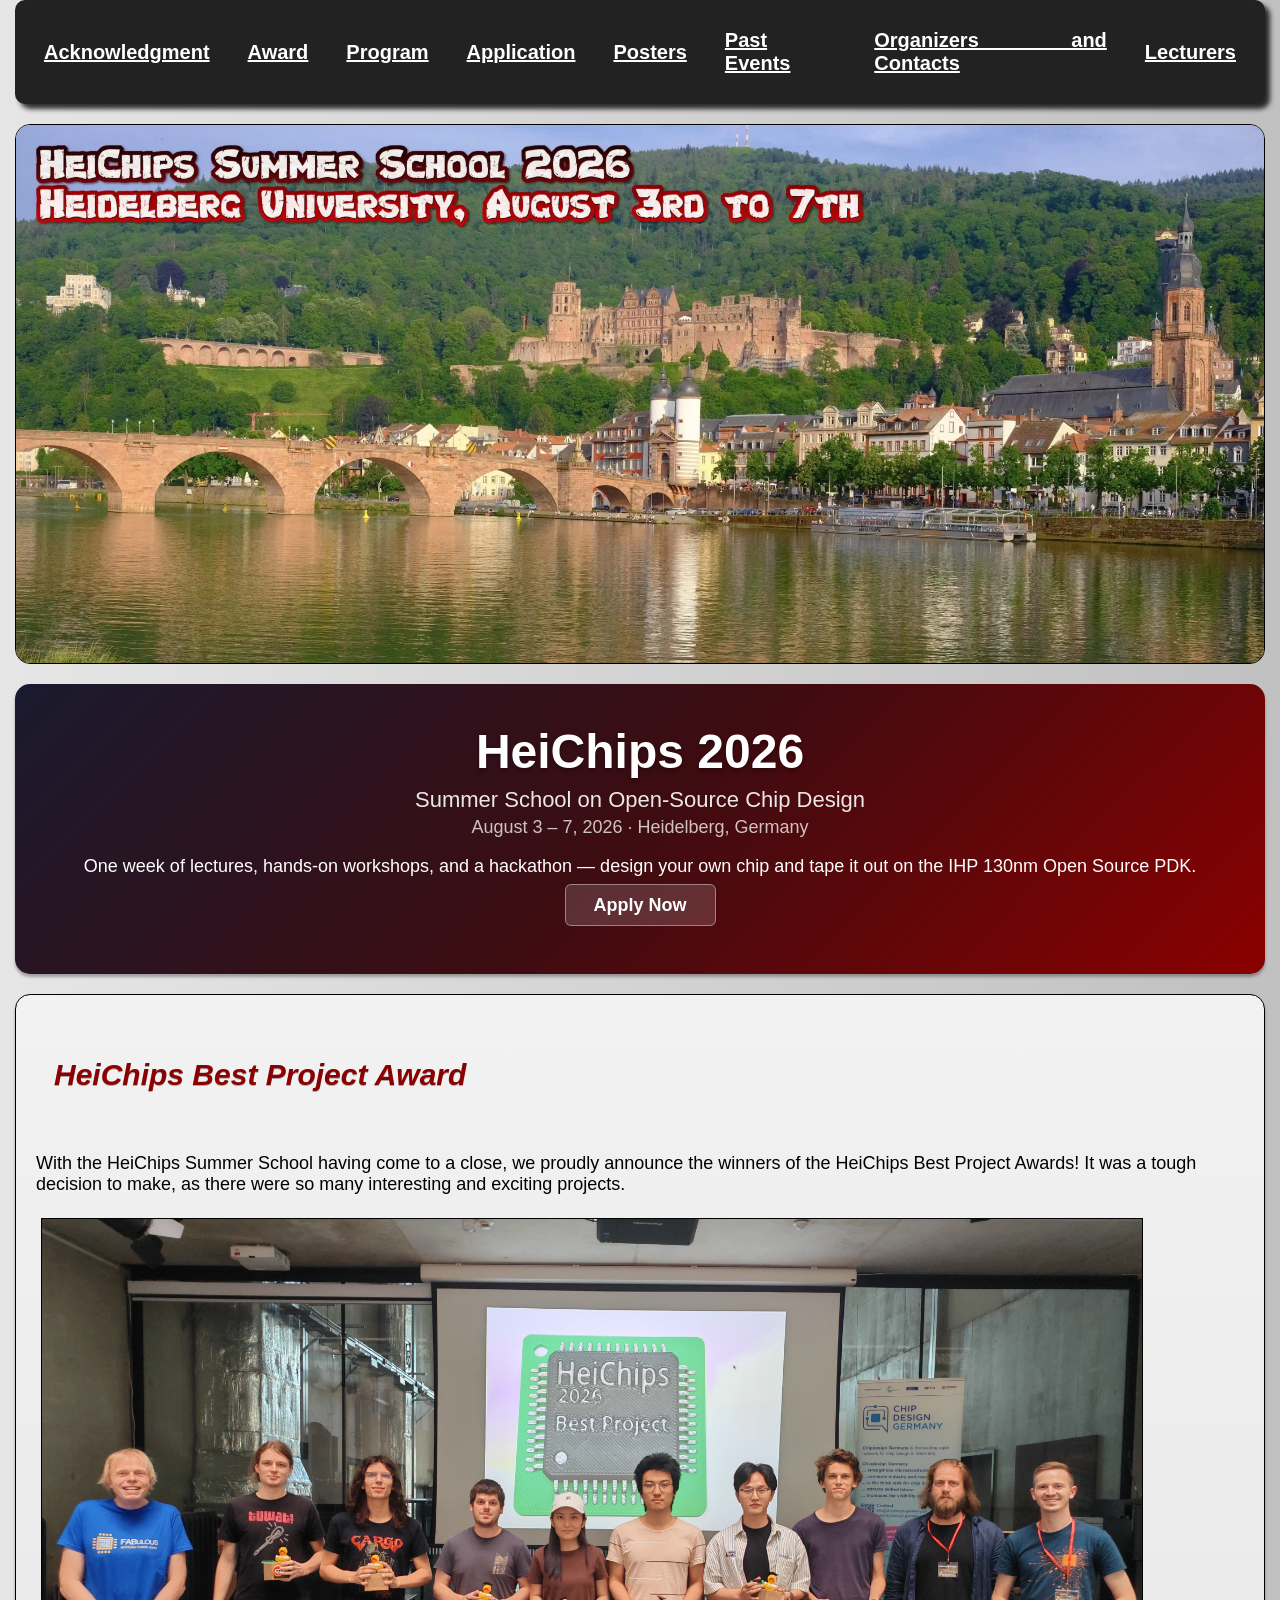
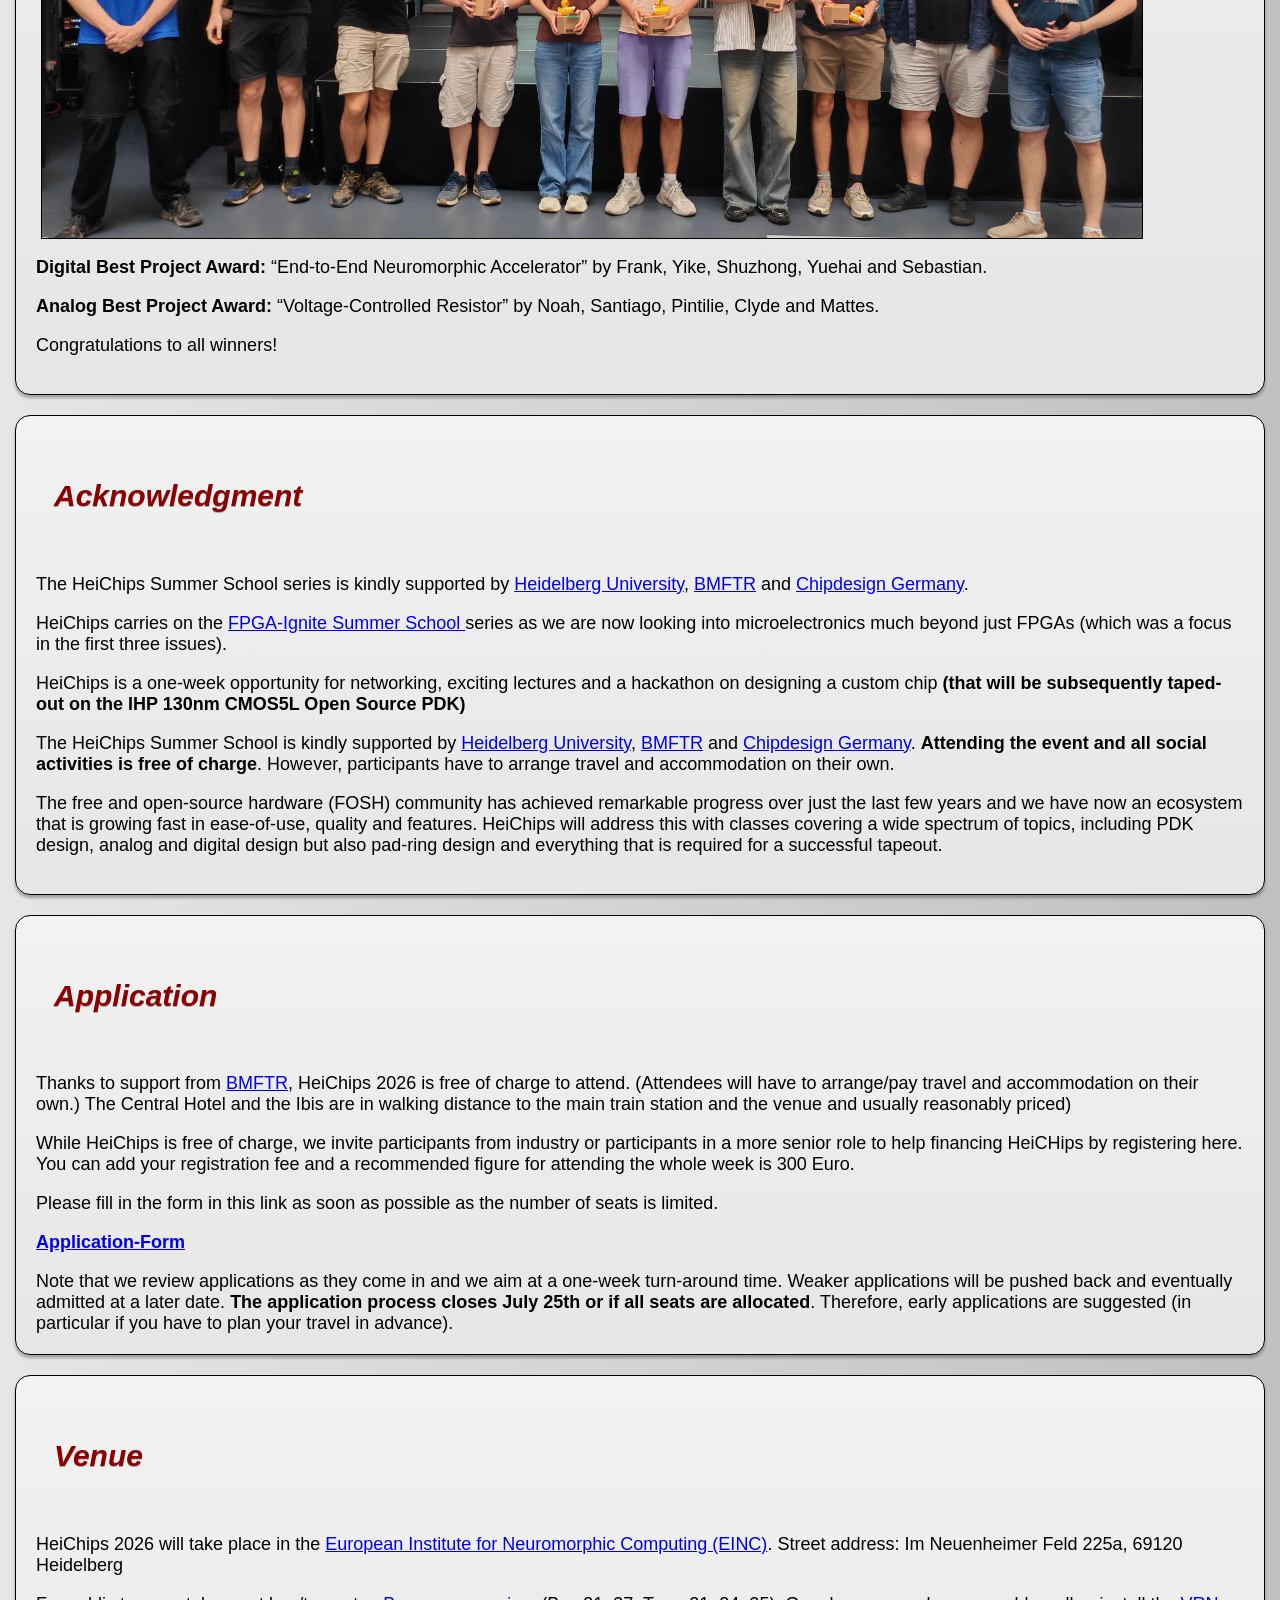
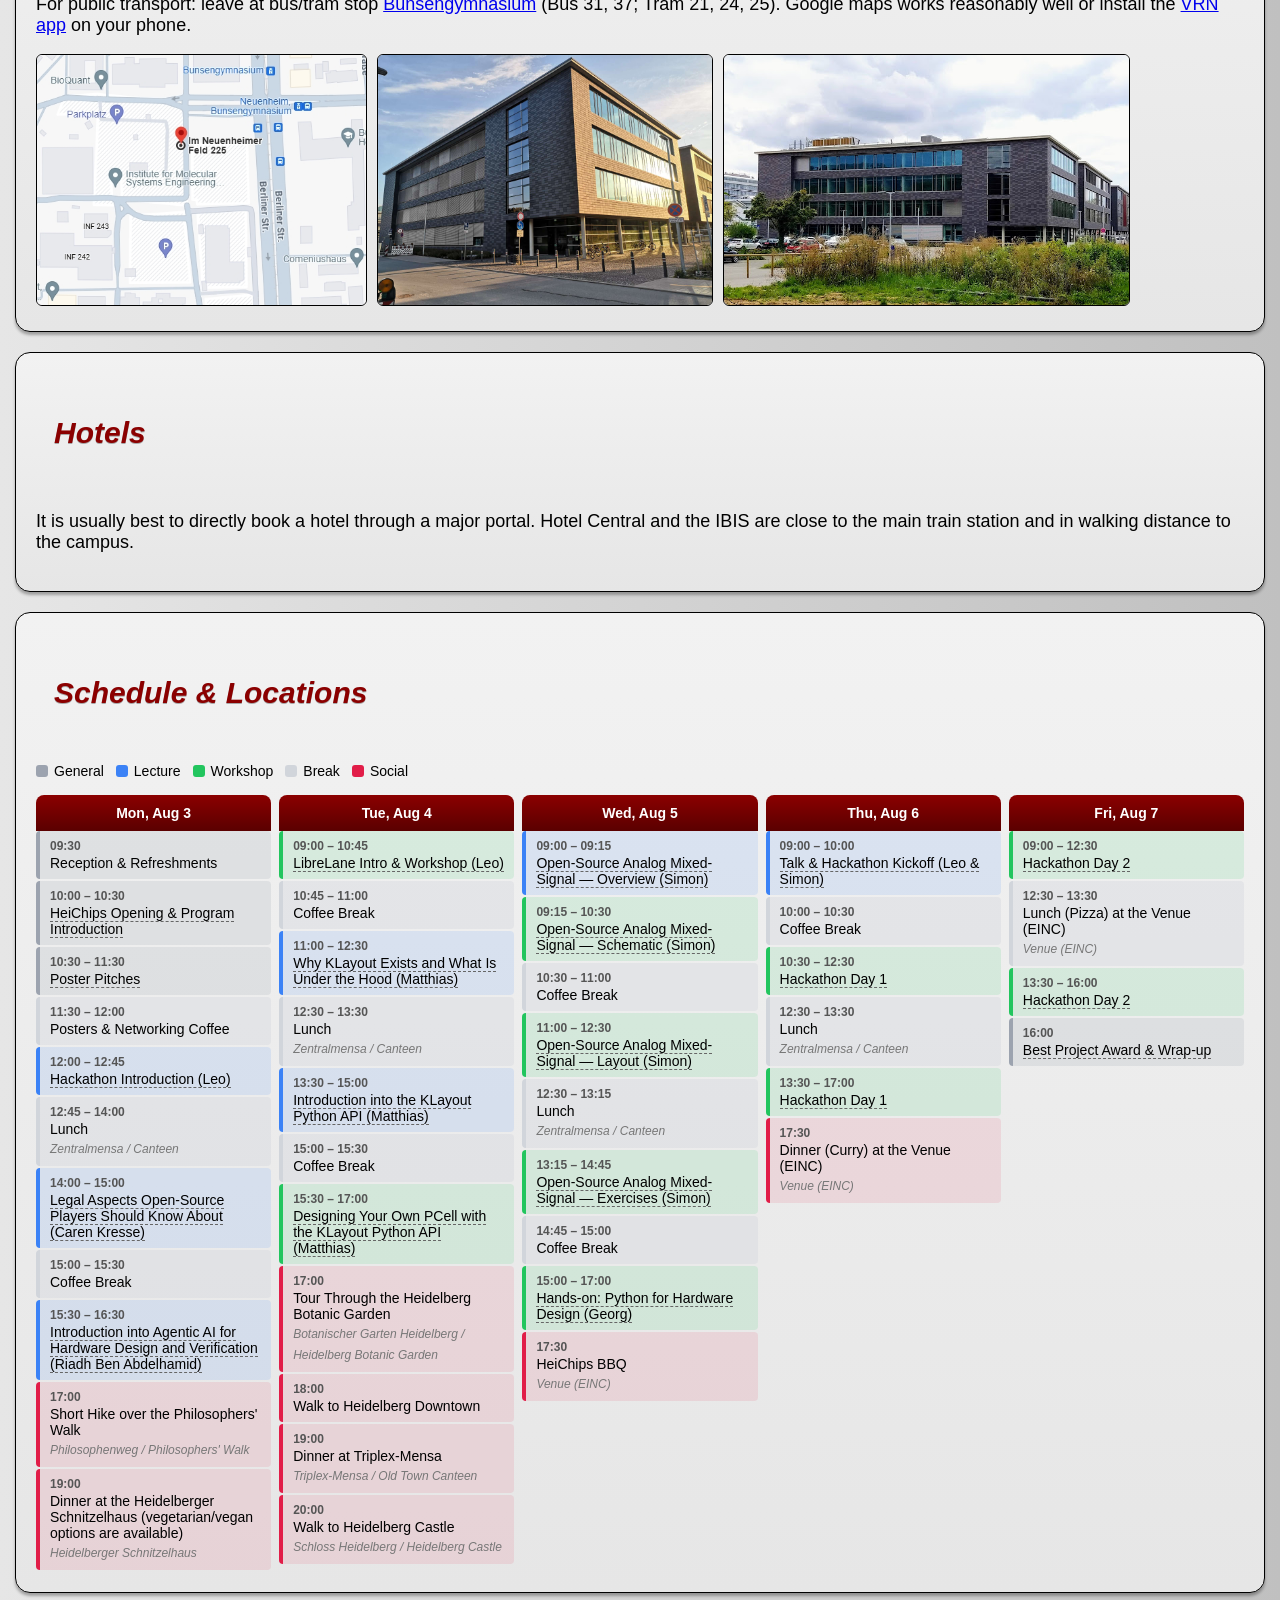
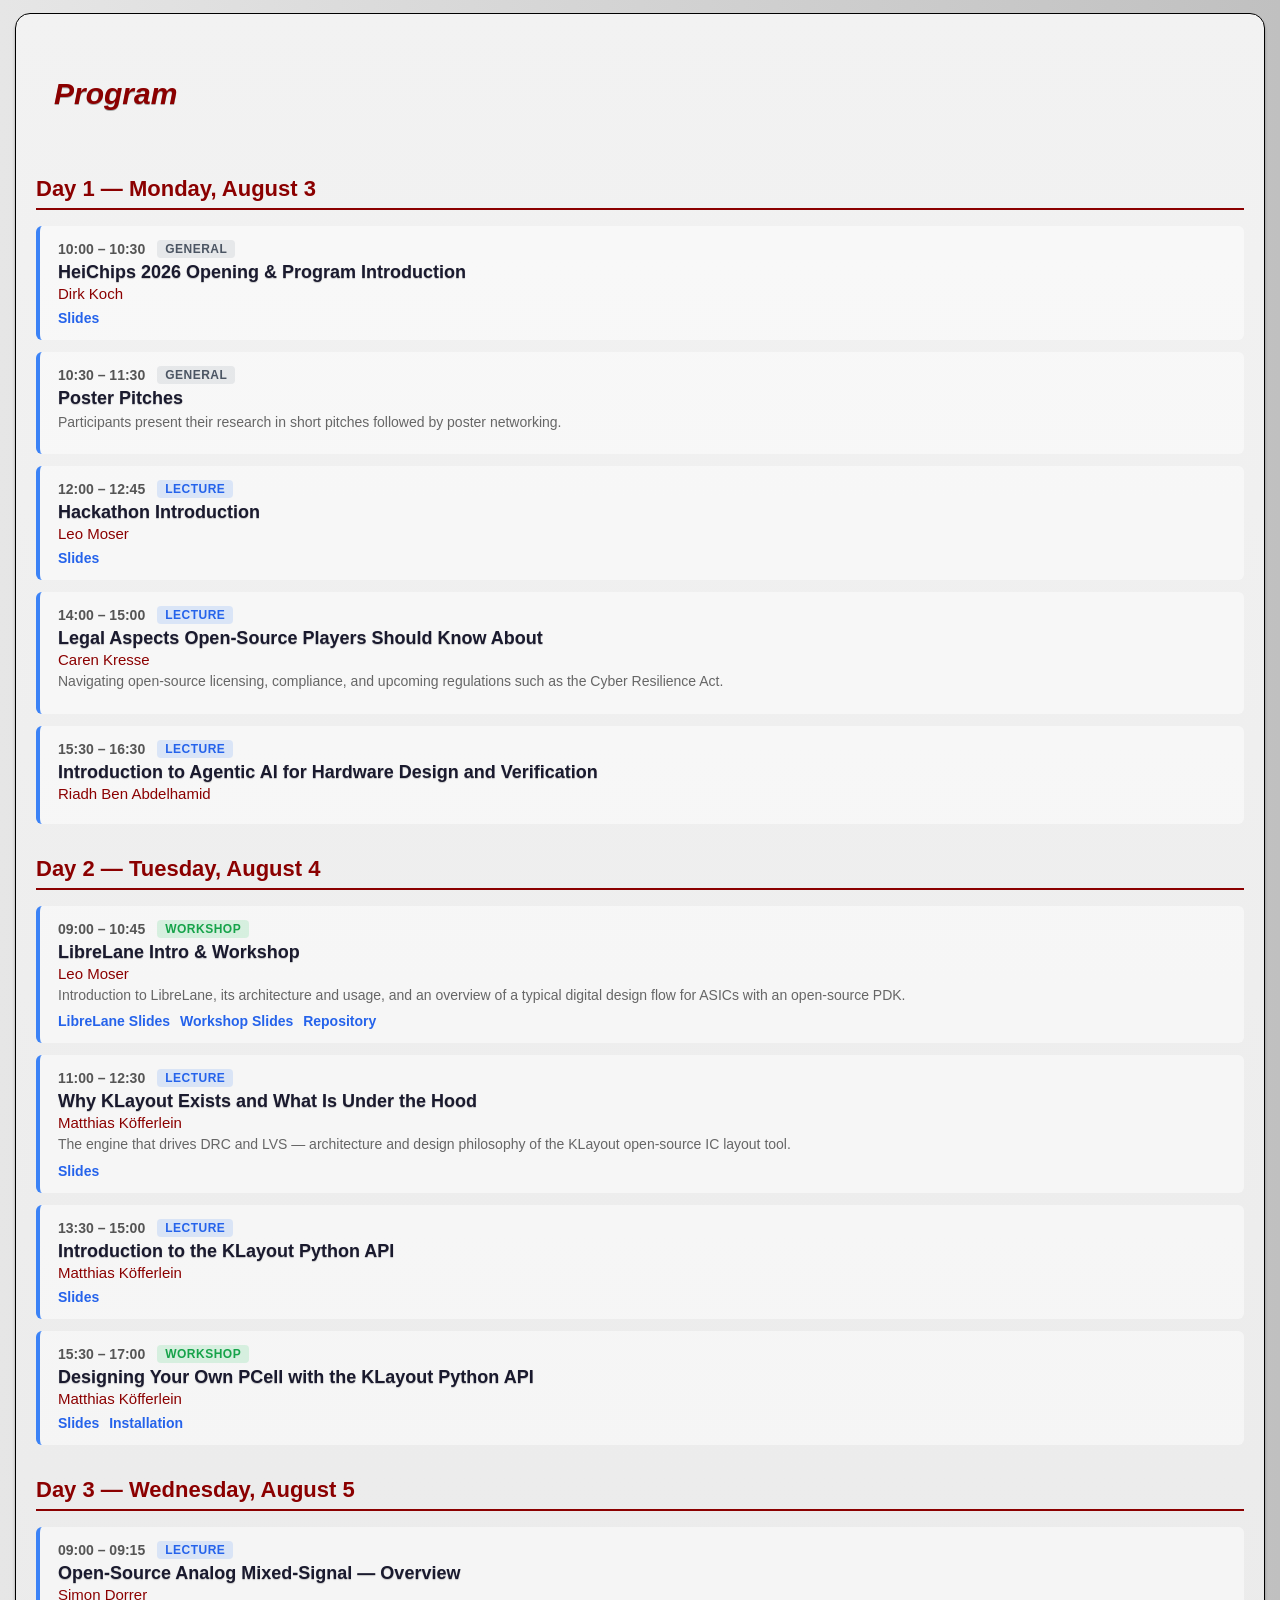
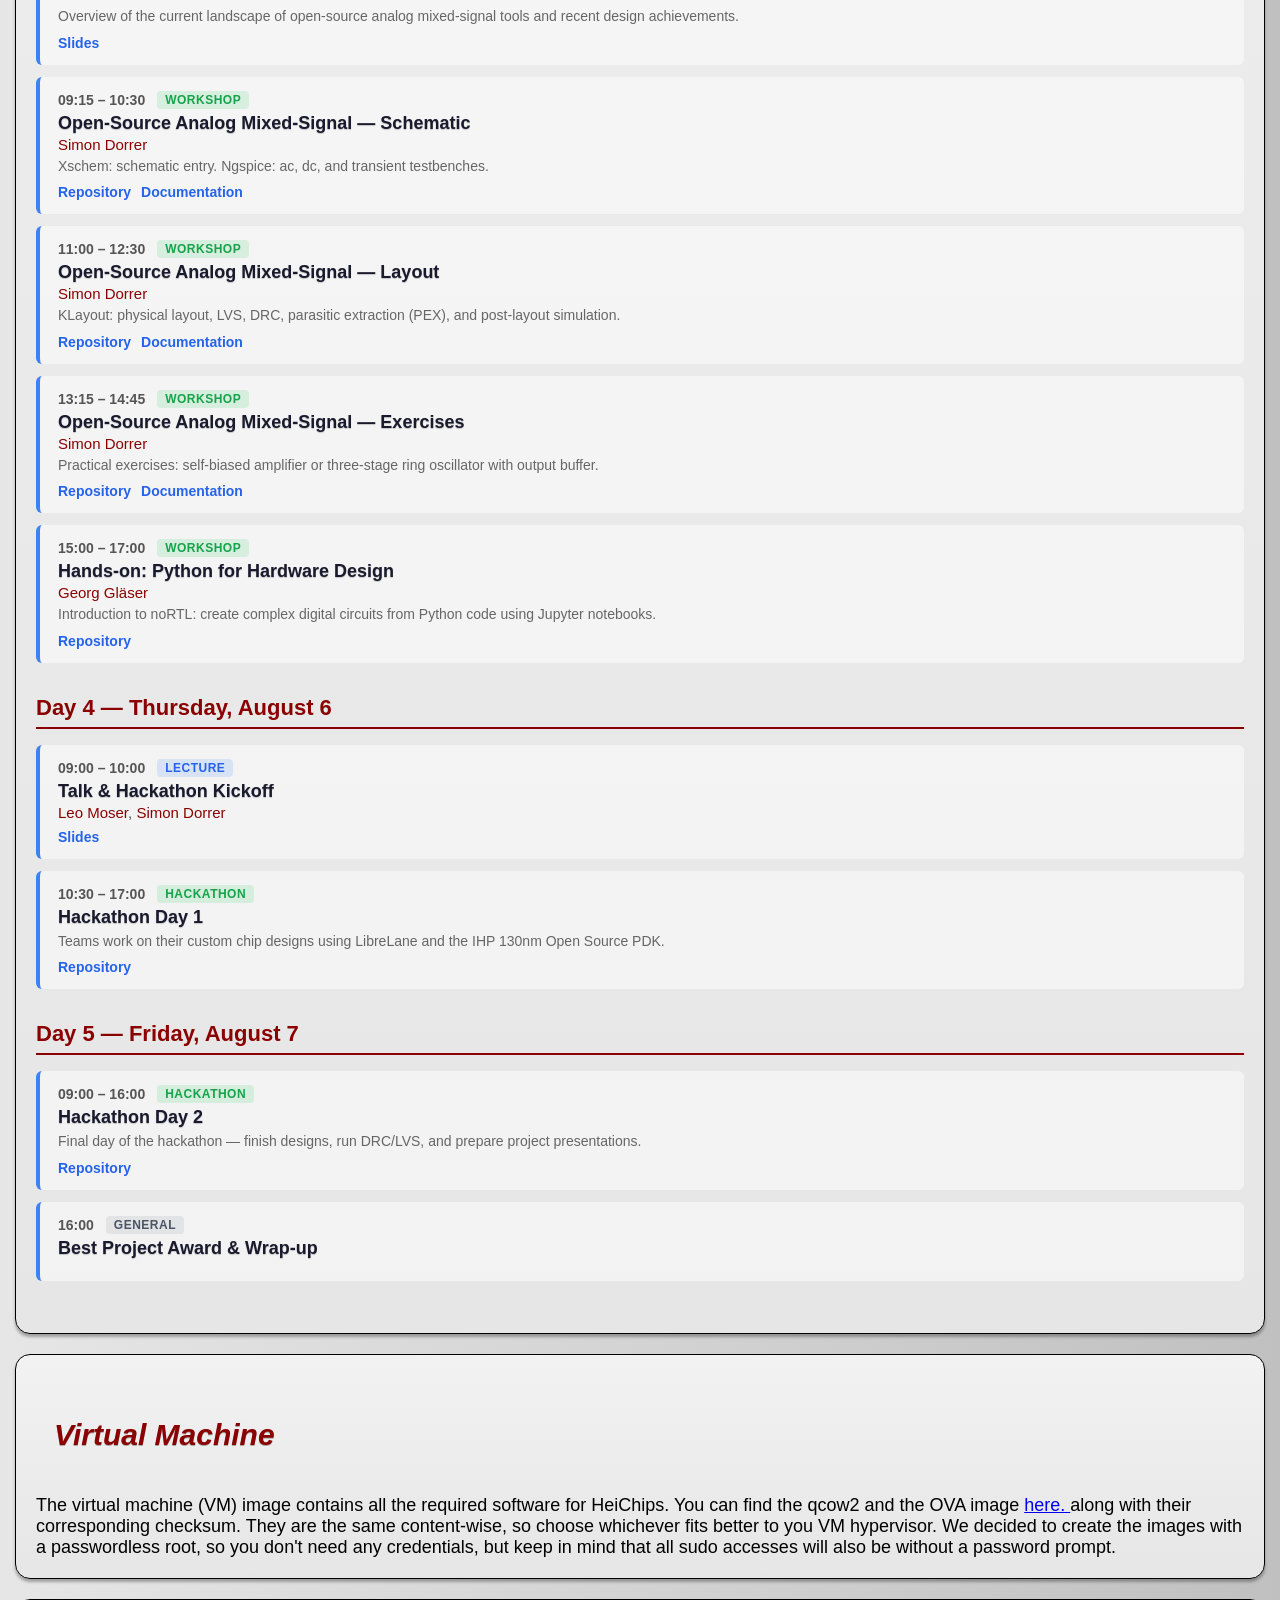
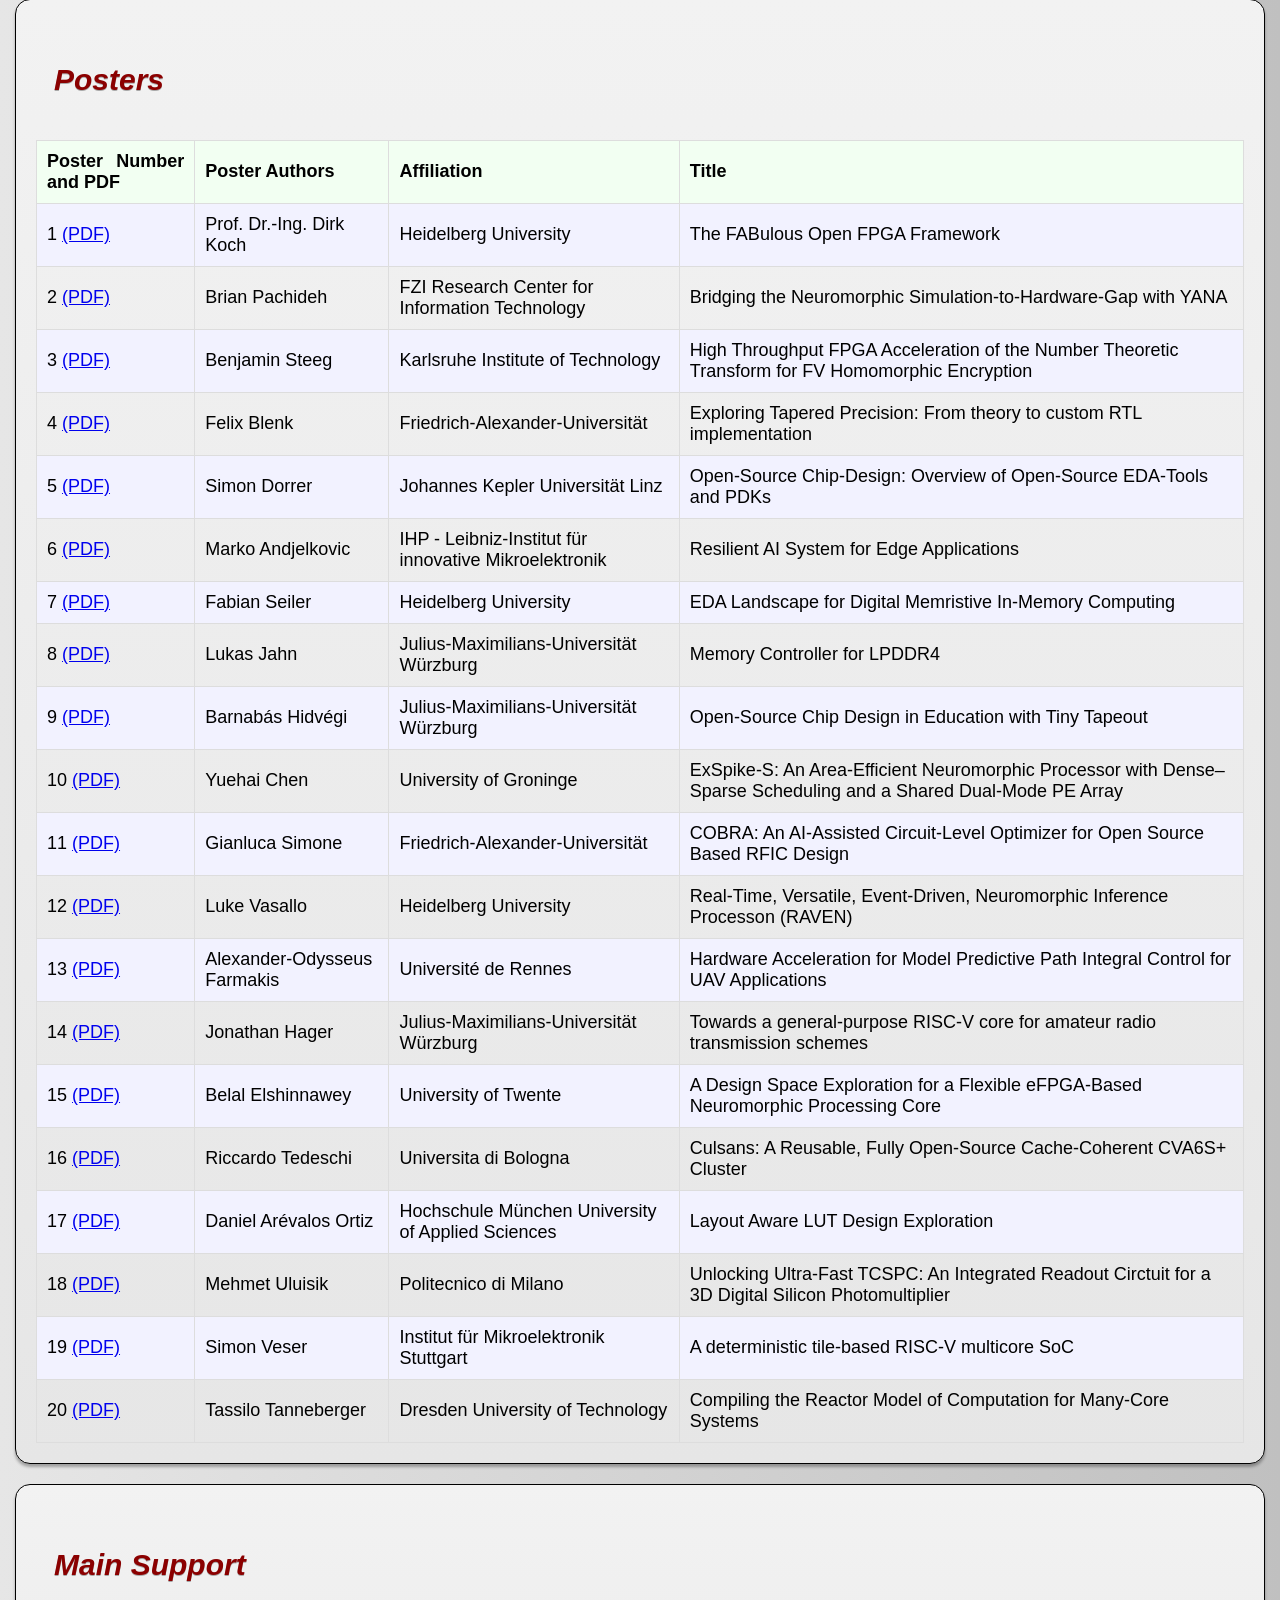
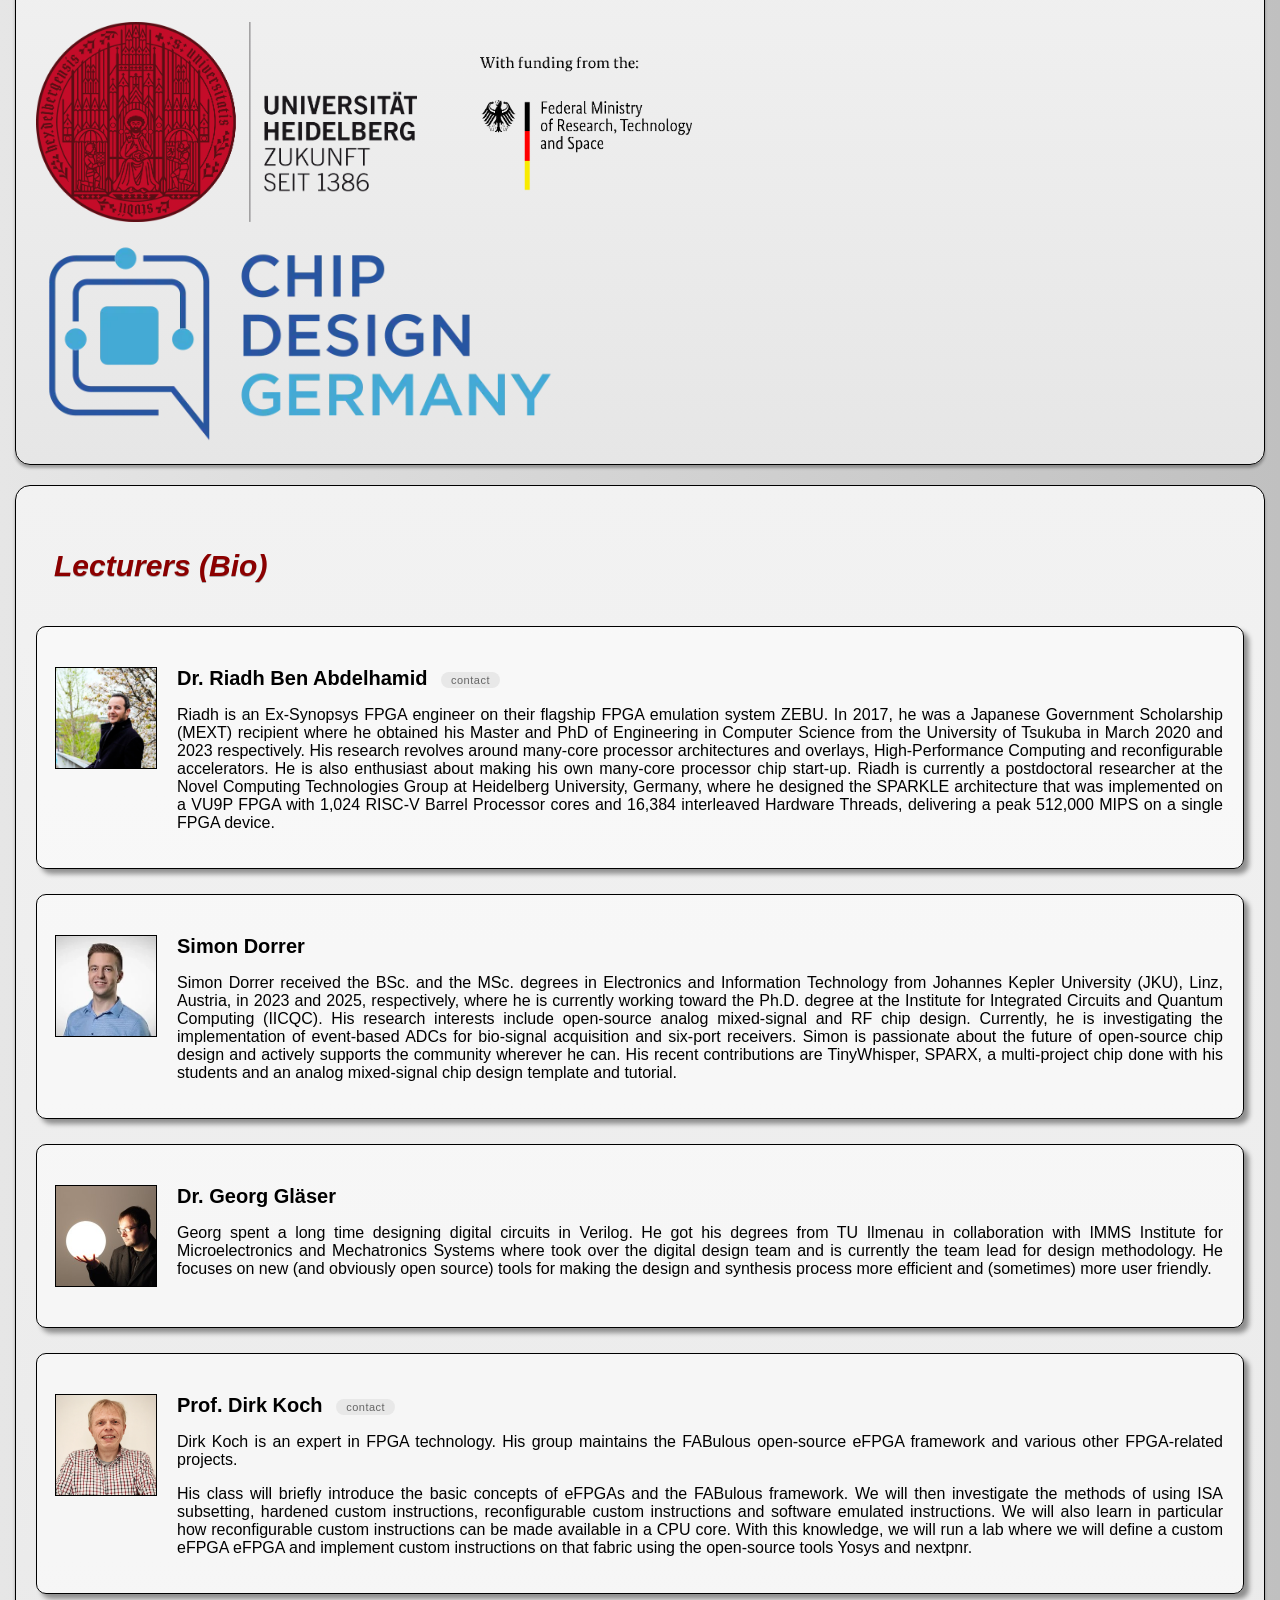
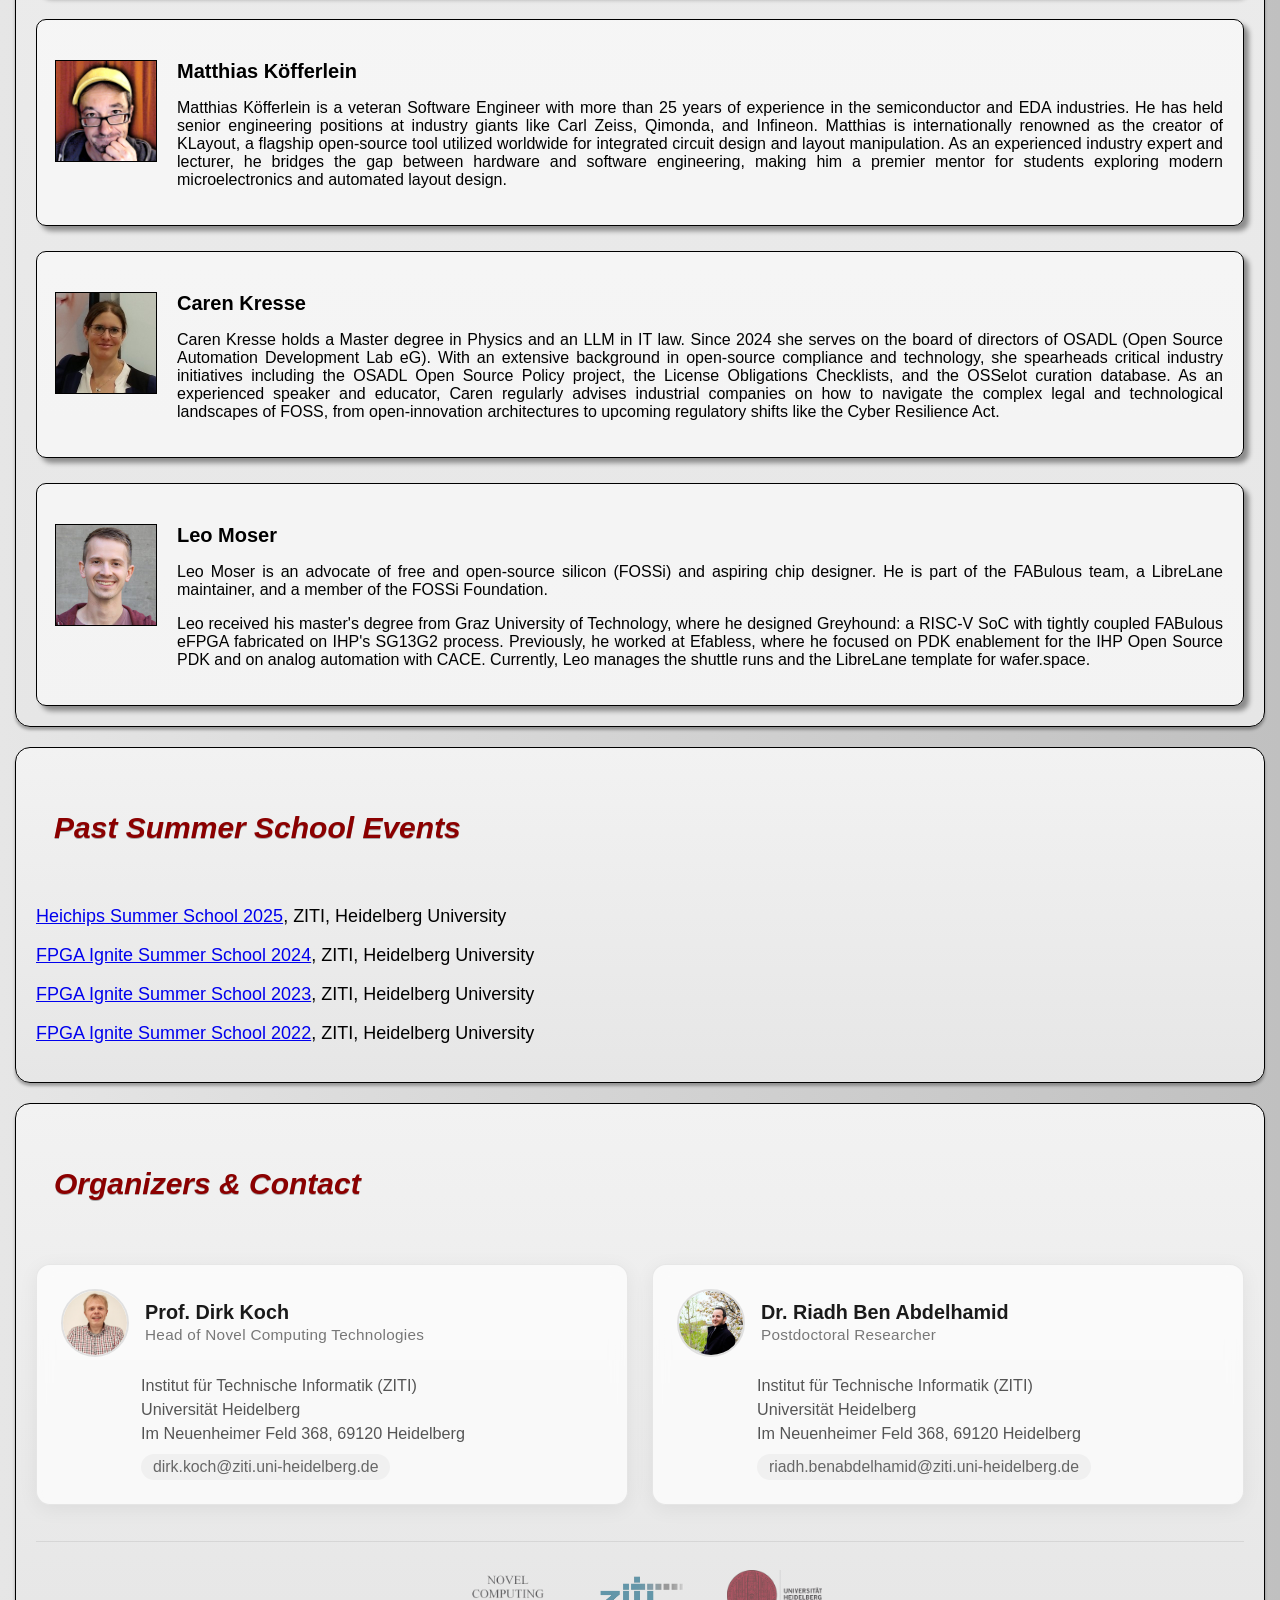
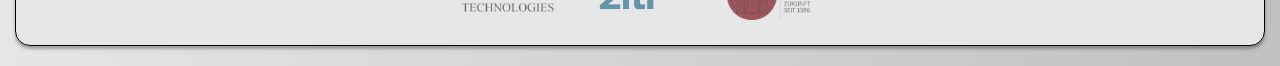
==== commit c1f99733: "Deploy preview for PR 49 🛫" ====
--- a/pr-preview/pr-49/index.html
+++ b/pr-preview/pr-49/index.html
@@ -44,7 +44,7 @@
     <!-- Award -->
     <section id="award-section" class="wave-animation">
         <h2>HeiChips Best Project Award</h2>
-        <p>With the HeiChips Summer School having come to a close, we produly announce the winners of the best project awards! It was a tough decision to make, as there were many interesting and exciting projects.</p>
+        <p>With the HeiChips Summer School having come to a close, we proudly announce the winners of the HeiChips Best Project Awards! It was a tough decision to make, as there were so many interesting and exciting projects.</p>
         
         <div class="award-image-container">
           <a href="./images/award_ceremony_2026.jpg" target="_blank">
